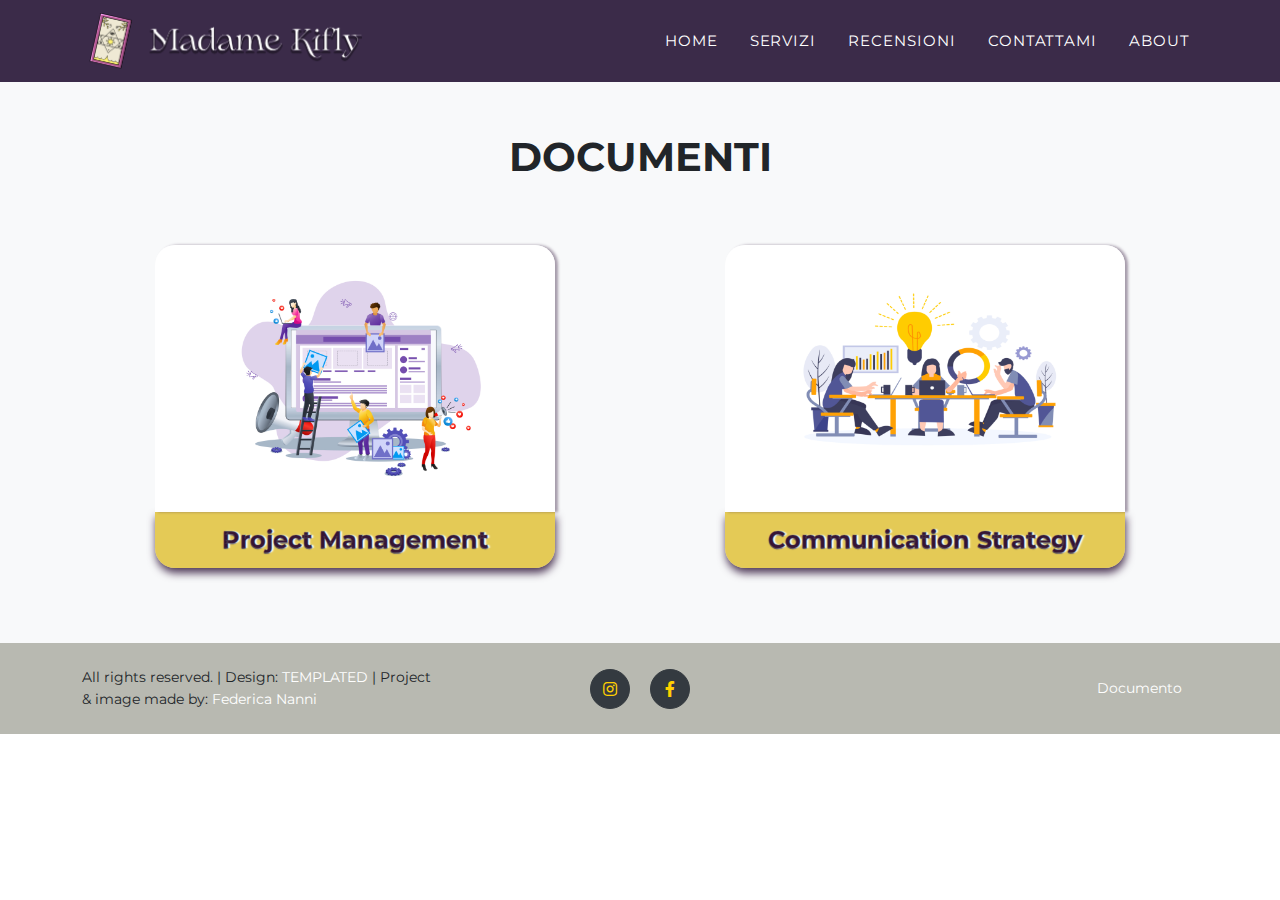
==== indem.html @ bca868ab "up" ====
<!DOCTYPE html>
<html lang="it">
    <head>
        <meta charset="utf-8" />
        <meta name="viewport" content="width=device-width, initial-scale=1, shrink-to-fit=no" />
        <meta name="description" content="" />
        <meta name="author" content="" />
        <link rel="stylesheet" href="https://cdnjs.cloudflare.com/ajax/libs/font-awesome/5.15.3/css/all.min.css"/>
        <title>Madame Kifly</title>
        <link rel="icon" type="image/x-icon" href="assets/img/about/35_85268.ico">
        <!-- Font Awesome icons (free version)-->
        <!-- Google fonts-->
        <link href="https://fonts.googleapis.com/css?family=Montserrat:400,700" rel="stylesheet" type="text/css" />
        <link href="https://fonts.googleapis.com/css?family=Droid+Serif:400,700,400italic,700italic" rel="stylesheet" type="text/css" />
        <link href="https://fonts.googleapis.com/css?family=Roboto+Slab:400,100,300,700" rel="stylesheet" type="text/css" />
        <link rel="preconnect" href="https://fonts.gstatic.com">
<link href="https://fonts.googleapis.com/css2?family=Cinzel:wght@500;600&family=El+Messiri:wght@400;700&display=swap" rel="stylesheet">
<link href="https://fonts.googleapis.com/css2?family=Josefin+Sans:ital,wght@1,300&display=swap" rel="stylesheet">
<!-- Core theme CSS (includes Bootstrap)-->
        <link href="css/styles.css" rel="stylesheet" />
        <link href="css/stile.css" rel="stylesheet"/>
        <link href="css/stiles.css" rel="stylesheet"/>

    </head>
    <body id="page-top">
        <!-- Navigation-->
        <nav class="navbar navbar-expand-lg navbar-dark fixed-top" id="mainNav">
            <div class="container">
                <a class="navbar-brand js-scroll-trigger" href="index.html"><img src="assets/img/Untitled-6.png" alt="" /></a>
                <button class="navbar-toggler navbar-toggler-right" type="button" data-toggle="collapse" data-target="#navbarResponsive" aria-controls="navbarResponsive" aria-expanded="false" aria-label="Toggle navigation">
                    Menu
                    <i class="fas fa-bars ml-1"></i>
                </button>
              
                <div class="collapse navbar-collapse" id="navbarResponsive">
                    <ul class="navbar-nav text-uppercase ml-auto">
                      
                        <li class="nav-item eh"><a class="nav-link js-scroll-trigger" href="index.html">Home</a></li>
                        <li class="nav-item"><a class="nav-link js-scroll-trigger" href="index.html#Servizi">Servizi</a></li>
                        <li class="nav-item"><a class="nav-link js-scroll-trigger" href="index.html#Recensioni">Recensioni </a></li>
                        <li class="nav-item"><a class="nav-link js-scroll-trigger" href="index.html#contact">Contattami </a></li>
                        <li class="nav-item"><a class="nav-link js-scroll-trigger" href="index.html#about"> About </a></li>

                    </ul>
                </div>
            </div>
        </nav>

        <section class="page-section bg-light" id="Servizi">
            <div class="container">
                <div class="text-center">
                    <h2 data-aos="fade-right" class="section-heading text-uppercase"> Documenti </h2>
                    <h3 class="section-subheading text-muted"> </h3>

                </div>
                <div data-aos="fade-up-left" class="row">
                    <div class=" col-sm-6 mb-4">
                            <div class="portfolio-item">
                                <a class="portfolio-link" data-toggle="modal" href="#portfolioModal1">
                                    <div class="portfolio-hover">
                                        <div class="portfolio-hover-content"><i class="fas fa-plus fa-3x"></i></div>
                                    </div>
                                    <img class="img-fluid rito" src="assets/img/project.jpg" alt="Project" />

                                </a>
                                <div class="portfolio-caption">
                                    <div class="portfolio-caption-heading">Project Management</div>
                                
                                </div>
                            </div>
                    </div>
                    <div class="col-sm-6 mb-4">
                        <div class="portfolio-item">
                            <a class="portfolio-link" data-toggle="modal" href="#portfolioModal2">
                                <div class="portfolio-hover">
                                    <div class="portfolio-hover-content"><i class="fas fa-plus fa-3x"></i></div>
                                </div>
                                <img class="img-fluid rito" src="assets/img/marketing.jpg" alt="Marketing" />

                            </a>
                            <div class="portfolio-caption">
                                <div class="portfolio-caption-heading">Communication Strategy
                                </div>
                                
                            </div>
                        </div>
                    </div>
                </div>
            </div>       
        </section>
    





        <!-- Portfolio Modals-->
        <!-- Modal 1-->
        <div class="portfolio-modal modal fade" id="portfolioModal1" tabindex="-1" role="dialog" aria-hidden="true">
            <div class="modal-dialog">
                <div class="modal-content">
                    
                        <div class="close-modal" data-dismiss="modal"><img src="assets/img/close-icon.svg" alt="Close modal" /></div>
                        <div class="container">
                        <div id="BARRA">
                            <div class="row justify-content-center">
                                <div class="col-lg-8">
                                    <class class="modal-body">
                                        <!-- Project Details Go Here-->
                                        <p class="item-intro text-muted ciao"> </p>
                                        <p class="item-intro text-muted ciao"> Abstract </p>
                                        <p class="documento">Questo sito è nato con lo scopo di aiutare e di pubblicizzare Madame Kifly racchiudendo tutte le informazioni utili in unica area.  E’ un sito responsive, intuitivo e semplice in quanto il target principale sono coloro che già hanno una certa conoscenza sul tema. Il sito fornisce una vetrina di ciò che viene offerto e la possibilità al cliente di interagire con il titolare tramite i social o tramite la sezione contattami. Grazie a spiegazioni essenziali e recensioni, si può venir a conoscenza di questa nuova realtà e dell'utilità che offre a coloro che vi prendono parte. 
                                            </p>
                                        
                                        <img class="img-fluid d-block mx-auto" src="" alt="" />

                                        <p class="item-intro text-muted ciao">  1) Benchmarking </p> 
                                        
                                        <ol type="a" class="documento">
                                            <li> <b>Obiettivi</b>: Informare, aiutare e far conoscere a più persone possibili Madame Kifly. </li>
                                            <li> <b>Target</b>: rivolto a coloro che già hanno una conoscenza del tema e con un’età che varia dai 25 ai 60 anni. Questo non limita anche alle altre persone di venire a contatto con questa realtà, in quanto vi è la possibilità di usufruire delle spiegazioni che il sito offre. </li>
                                            <li> <b> Competitors </b>: valutati su una scala da 1 a 3 dal punto di vista della completezza delle informazioni fornite, dell’usabilità del sito, la grafica e la similarità del servizio. 
                                                 <p> <a class= "color" href="https://ilbagattoelapapessa.altervista.org/"> <i> Il Bagatto e la Papessa: </i></a> Sito responsive che ha come pregio la sezione degli approfondimenti. La grafica è semplice, avrei scelto colori che avessero più contrasto fra loro. Nella sezione servizi, contatti e articoli i paragrafi sono stati messi in modo disordinato senza troppo stile e con poche immagini rappresentative. La navbar si distacca 
                                                quando si scorre il sito e questo porta un certo fastidio visivo.</br> Informazioni 3, Usabilità 3, Grafica 1, Similarità 3
                                             </p> 
                                             <p> <a class= "color" href="http://tileggoilfuturo.blogspot.com/"> <i> Ti leggo il futuro </i></a> semplice e molto incentrato sui temi trattati. Il pregio fondamentale è il collegamento con Youtube e le letture interattive. La debolezza del blog è la densità nelle spiegazioni e la non responsività, difatti è impossibile utilizzarlo via telefono. Il sito poco organizzato es. la navbar è incasinata. Molte funzioni, es. la traduzione, non vanno. I social e le mail non sono stati linkati e questo rende l'azione più lunga al visitatore  </br> Informazioni 3, Usabilità 2, Grafica 2, Similarità 2</a> 
                                            </p>

                                            <p> <a class= "color" href="https://www.leggidellamagia.com/"> <i> Leggi della Magia  </i> </a>
                                                Il pregio del sito è la sezione ricerca e la coerenza fra tutte le pagine. La pagina dedicata ai contatti è scarna, l'avrei integrata per esempio con la newsletter. Il colore dell'hover differisce a seconda della sezione, nella navbar è arancione, in fondo è bianco e nel cambio delle attività del blog gialla. La navbar non segue lo scrool e questo non permette al visitatore di cambiare pagina in qualsiasi momento.
 </br> Informazioni 3, Usabilità 2, Grafica 2, Similarità 2 </p>
                                                <p> <a class= "color" href="https://www.cartomantelory.it/"> <i> Cartomante Lory</i>    </a> Essenziale, funzionale e responsive, è un sito one page come il mio e presenta una grafica molto vivace e accattivante. Gli unici difetti sono la sovrapposizione di due bottoni (whatsapp e il scroll to top), l'utilizzo di un font corsivo elegante non tanto leggibile, la mancanza di una navbar che non permette al visitatore di cercare subito quello che gli interessa, questo comporta una perdita di tempo. Inoltre, è molto concentrata sul call to action del contatto. </br> Informazioni 2, Usabilità 2.5, Grafica 3, Similarità 2 </p>
                                                
                                          
                                          </li>
                                            </ol>


                                        <p class="item-intro text-muted ciao"> 2) Struttura layout </p>
                                        <ol type="a">
                                            <li>Architettura</li>
                                            <img class="img-fluid d-block mx-auto" src="assets/img/layout.png" alt="" />

                                            <li>Wireframe</li>
                                            <p></p>
                                            <p>Wareframe pc:</p>
                                            <img class="img-fluid d-block mx-auto" src="assets/img/New Wireframe 2.png" style="margin-left: 19%; margin-right: 20%; width:60%; height:60%" alt="wareframe pc" />
                                 
                                            <img class="img-fluid d-block mx-auto" src="assets/img/New Wireframe 3.png" style="margin-left: 19%; margin-right: 20%; width:60%; height:60%" alt="wareframe servizio" />
                                            <p>Wareframe cellulare:</p>
                                            <img class="img-fluid d-block mx-auto" src="assets/img/New Wireframe 1.png" style="margin-left: 19%; margin-right: 20%; width:60%; height:60%" alt="wareframe telefono" />
                                         
                                            <img class="img-fluid d-block mx-auto" src="assets/img/New Wireframe 4.png" style="margin-left: 19%; margin-right: 20%; width:60%; height:60%" alt="wareframe telefono" />


                                            </ol>

                                        <p class="item-intro text-muted ciao"> 3) Look and feel </p>
                                        <p class="documento"> Il sito è stato progettato per renderlo maggiormente piacevole e fruibile agli occhi dei visitatori: per questo ho puntato sulla grafica, su un’organizzazione pulita, animazione e responsività tenendo sempre una coerenza con i temi trattati.
                                            Il logo va sintetizzare il tema del sito. Le immagini sono state realizzate da me, tranne le icone presenti nell’about e logo. Per il sito è stata scelta una palette calda e con una tonalità più scura in quanto esprimono spiritualità.
                                           
                                            <img class="img-fluid d-block mx-auto" src="assets/img/COLORI PALETTE.png" style="margin-left: 19%; margin-right: 20%; width:60%; height:60%" alt="palette" />
                                            <ol>
                                                <li> <b>°</b>  usato per l’hover e in questo caso il solo colore rappresenta la saggezza, ambizione e armonia interiore. 
                                                </li>
                                                <li> <b>°</b>                                             usato per la navbar e il colore rappresenta quello del 7 Chakra ed è associato alla salute, nobiltà, saggezza e mistero. 
                                                </li>
                                                <li> <b>°</b>                                          usato per il footer e i riquadri delle recensioni. Il colore, unico più freddo dei tre, è stato scelto in quanto comunica  calma, modernità e un distacco formale. 
                                                </li>
                                                <li> <b>°</b>                                          usato principalmente per dare tonalità ai bottoni in quanto come colore, oltre ad essere associato all’energia, al sole e alla crescita, favorisce l’attenzione.
                                                </li>

                                              </li>
                                                </ol>
                    
                                            I titoli delle varie sezioni sono stati messi con un colore nero o bianco a seconda del background. 
                                            I font utilizzati per assicurare la migliore esperienza possibile nella lettura dei contenuti sono stati: “Montserrant” per i titoli, “El Messir” per i sottotitoli, “Josefin Sans” per le spiegazioni.                                            

                                        </p>


                                        <p class="item-intro text-muted ciao"> 4) Linguaggi e Strumenti</p>
                                        <p class="documento"> I linguaggi utilizzati: HTML5, CSS3, e JAVASCRIPT. </br> Gli strumenti utilizzati: Visual code per la programmazione, Bootstrap, Canva per il volantino, Photoshop per la modifica di immagini, AOS per le animazioni, Google Font per i font, Balsamic Wireframes, Color Designer per la palette di colori, Dev Ed per alcuni codici, Icon-icons per le icone, Pngtree per i png,TEMPLATED per un template resposinve di base, Github per la pubblicazione, Google Analytics per la misurazione di visite.</p>

                                

                    
                                        </ul>
                                        <button class="btn btn-primary" data-dismiss="modal" type="button">
                                            <i class="fas fa-times mr-1"></i>
                                            Chiudi la sezione                                    </button>
                                    </div>
                                </div>
                            </div>
                        </div>
                    </div>
                </div>
            </div>
        </div>
        <!-- Modal 2-->
        <div class="portfolio-modal modal fade" id="portfolioModal2" tabindex="-1" role="dialog" aria-hidden="true">
            <div class="modal-dialog">
                <div class="modal-content">
                    
                        <div class="close-modal" data-dismiss="modal"><img src="assets/img/close-icon.svg" alt="Close modal" /></div>
                        <div class="container">
                    <div id="BARRA">
                            <div class="row justify-content-center">
                                <div class="col-lg-8">
                                    <div class="modal-body">
                                        <!-- Project Details Go Here-->
                                        <p class="item-intro text-muted ciao"> 1) Background</p>
                                        <p class="documento"> La maggior parte dei competitors presi in esame ha un’ottima sezione dedicata alle spiegazioni dei diversi servizi e un buon seguito sulla piattaforma di Youtube. Io ho scelto di esporre solo il minimo indispensabile perché l’obiettivo principale era quello di essere chiari. Per questo motivo si è scelto un sito ad una pagina, con pochi passi da compiere per andare da una sezione all’altra. Inoltre, a differenza degli, si è posta la sezione contattami rendendo così l’azione semplice evitando l’uscita dal sito e perdita di tempo. Per quanto riguarda i social si sono scelti Facebook e Instagram in quanto si punta alla personalizzazione del servizio e non ha una cosa interattiva. Il primo social è stato scelto per coprire il target fondamentale over 40 e perché vi sono molti gruppi che trattano questi temi, mentre il secondo è stato scelto per raggiungere un’altra fetta importante: adolescenti.</p>
                                        </p>
                                            <p class="item-intro text-muted ciao"> 2) Obiettivi comunicativi </p> 
                                            <p class="documento">
                            
                                                Il sito è stato creato come una sorta di vetrina al profilo principale di Madame Kifly. Per riuscire ad attirare l’attenzione del pubblico si sono usati social, passaparola facendo molta leva sulle recensioni per riuscire a convincere i visitatori a convertirsi in clienti.   
I temi trattati sono sensibili a scetticismo. Spesso vengono associati ad affermazioni fantastiche o miracolose. 
Per questo, si è voluto porre l’obiettivo di fornire a livello comunicativo e di grafica essenzialità, intuitività e chiarezza per evitare qualsiasi fraintendimento e per essere fruibile a chiunque. 

                                                </p>

                                        <p class="item-intro text-muted ciao"> 3) Target, audience e messaggi </p>
                                        <p> 
                                            <ol type="A" class="documento">
                                                <li> <b></b> Il target primario: over 25 che hanno già una conoscenza sui temi trattati. Il target secondario sono gli adolescenti che presentato curiosità verso questi temi. Sono temi accessibili a tutti, quindi non c’è un limite per le altre persone di venire a contatto con questa realtà. 
                                                </li>
                                                <li> <b></b>  A livello esterno vengono raggiunti mediante sponsorizzazioni, passaparola, social, sui gruppi. A livello interno il sito presenta aspetti che possono aiutare come la grafica coerente e intuitiva che permette una buona fruizione dei contenuti.                                         
                                                    
                                                </li>
                                                <li> <b></b>  Il limite all’obiettivo è la Misinformazione e il scetticismo                                       
                                                <li> <b></b> 
                                                    Il messaggio che il sito vuole trasmettere è che si può venire a conoscenza di tecniche alternative che possono aiutare a trovare una possibile soluzione e alleggerire determinate situazioni.  
                                                    
                                                                                            
                                                </li>

                                              </li>
                                                </ol>


                                        </p>

                                        <p class="item-intro text-muted ciao"> 4) Promozione </p>
                                        <p class="documento"> Il sito verrà promosso online mediante social (Instagram e gruppi di Facebook) per colpire in modo mirato il target; il passaparola in questo contesto è essenziale. Inoltre, è stato scelto di realizzare un volantino divertente che può essere attaccato o messo nelle buchette. 
                                            <img class="img-fluid d-block mx-auto" src="assets/img/Nero e Verde Palestra Rientro al lavoro Volantini (1).png" style="margin-left: 19%; margin-right: 20%; width:60%; height:60%" alt="palette" />

                                        </p>

                                        <p class="item-intro text-muted ciao"> 5) Valutazione Risultati</p>


                                        <p class="documento"> Per valutare il successo del mio sito mi sono prefissata due obiettivi da raggiungere: 25 likes su un post e almeno 50 visite al sito. Grazie a Google Analytics, ho potuto constatare il raggiungimento dell’obiettivo. Inoltre sulla pagina Facebook vi sono stati feedback positivi che hanno confermato la comprensione del messaggio che si voleva veicolare.
                                            <img class="img-fluid d-block mx-auto" src="assets/img/WhatsApp Image 2021-05-08 at 18.39.20.jpeg" style="margin-left: 19%; margin-right: 20%; width:30%; height:30%" alt="palette" />
                                            
                                            <img class="img-fluid d-block mx-auto" src="assets/img/Immagine.png" style="margin-left: 19%; margin-right: 20%; width:60%; height:60%" alt="palette" />

                                        </p>
                                        
                                        <button class="btn btn-primary" data-dismiss="modal" type="button">
                                            <i class="fas fa-times mr-1"></i>
                                            Chiudi la sezione
                                        </button>
                                    </div>
                                </div>
                            </div>
                        </div>
                    </div>
                </div>
            </div>
        </div>
        <!-- Bootstrap core JS-->
        <script src="https://cdnjs.cloudflare.com/ajax/libs/jquery/3.5.1/jquery.min.js"></script>
        <script src="https://cdn.jsdelivr.net/npm/bootstrap@4.5.3/dist/js/bootstrap.bundle.min.js"></script>
        <!-- Third party plugin JS-->
        <script src="https://cdnjs.cloudflare.com/ajax/libs/jquery-easing/1.4.1/jquery.easing.min.js"></script>

        <!-- Contact form JS-->
        
        <!-- Core theme JS-->
        <script src="js/scripts.js"></script>
      
    </body>
    
        <!-- Footer-->
        <footer class="footer py-4">
            <div class="container">
                <div class="row align-items-center">
                    <div class="col-lg-4 text-lg-left"> 
                        All rights reserved. | Design: 
                        <a  href=" http://templated.co/"> TEMPLATED </a>
                        |  Project & image made by: 
                        <a  href="https://www.instagram.com/federjcananni"> Federica Nanni </a>



                    </div>
                    <div class="col-lg-4 my-3 my-lg-0">
                        <a class="btn btn-dark btn-social mx-2" href="https://www.instagram.com/madamekifly"><i class="fab fa-instagram"></i></a>
                        <a class="btn btn-dark btn-social mx-2" href="https://www.facebook.com/madamekifly"><i class="fab fa-facebook-f"></i></a>
                    </div>
                    <div class="col-lg-4 text-lg-right">
                        <a href="#!"></a>
                        <a class="mr-3" href="indem.html">Documento</a>
                    </div>
                </div>
            </div>
        </footer>
            <script src="https://unpkg.com/aos@2.3.1/dist/aos.js"></script>
            <script>
                AOS.init( {duration: 3000,
        once: true});
              </script>
        </footer>
</html>
---- css/stile.css ----
.navbar {
        position: relative;
        display: flex;
        flex-wrap: wrap;
        align-items: center;
        justify-content: space-between;
        padding: 0.5rem 1rem;
        background-color: rgb(59, 43, 73) !important;
      }

.fatto {
    text-align: center;
}
.portfolio-modal .modal-content {
    padding-top: 6rem;
    padding-bottom: 6rem;
    text-align: justify; }


#BARRA {
        overflow: auto;
        overflow-x: hidden;
        height: 540px;
        width: auto;
        margin: 0px;
        padding: 2px;
        scrollbar-base-color: #000000;
        scrollbar-arrow-color: #CCCCCC;
        scrollbar-track-color: #3c2d47;
      }

.ciao {
    text-align: center;

}

.overflow-text {
    width: 300px;
    height: 100px;
    margin-top:20px;
    padding: 10px;
    background: #eee;    
    border: 1px solid #ccc;
    overflow: scroll;      
  }

  .eh {
      text-align: center;
  }

  
.page-section {
    padding: 3.2rem;
  }


[data-aos][data-aos][data-aos-duration="50"],body[data-aos-duration="50"] [data-aos]{transition-duration:50ms}[data-aos][data-aos][data-aos-delay="50"],body[data-aos-delay="50"] [data-aos]{transition-delay:0s}[data-aos][data-aos][data-aos-delay="50"].aos-animate,body[data-aos-delay="50"] [data-aos].aos-animate{transition-delay:50ms}[data-aos][data-aos][data-aos-duration="100"],body[data-aos-duration="100"] [data-aos]{transition-duration:.1s}[data-aos][data-aos][data-aos-delay="100"],body[data-aos-delay="100"] [data-aos]{transition-delay:0s}[data-aos][data-aos][data-aos-delay="100"].aos-animate,body[data-aos-delay="100"] [data-aos].aos-animate{transition-delay:.1s}[data-aos][data-aos][data-aos-duration="150"],body[data-aos-duration="150"] [data-aos]{transition-duration:.15s}[data-aos][data-aos][data-aos-delay="150"],body[data-aos-delay="150"] [data-aos]{transition-delay:0s}[data-aos][data-aos][data-aos-delay="150"].aos-animate,body[data-aos-delay="150"] [data-aos].aos-animate{transition-delay:.15s}[data-aos][data-aos][data-aos-duration="200"],body[data-aos-duration="200"] [data-aos]{transition-duration:.2s}[data-aos][data-aos][data-aos-delay="200"],body[data-aos-delay="200"] [data-aos]{transition-delay:0s}[data-aos][data-aos][data-aos-delay="200"].aos-animate,body[data-aos-delay="200"] [data-aos].aos-animate{transition-delay:.2s}[data-aos][data-aos][data-aos-duration="250"],body[data-aos-duration="250"] [data-aos]{transition-duration:.25s}[data-aos][data-aos][data-aos-delay="250"],body[data-aos-delay="250"] [data-aos]{transition-delay:0s}[data-aos][data-aos][data-aos-delay="250"].aos-animate,body[data-aos-delay="250"] [data-aos].aos-animate{transition-delay:.25s}[data-aos][data-aos][data-aos-duration="300"],body[data-aos-duration="300"] [data-aos]{transition-duration:.3s}[data-aos][data-aos][data-aos-delay="300"],body[data-aos-delay="300"] [data-aos]{transition-delay:0s}[data-aos][data-aos][data-aos-delay="300"].aos-animate,body[data-aos-delay="300"] [data-aos].aos-animate{transition-delay:.3s}[data-aos][data-aos][data-aos-duration="350"],body[data-aos-duration="350"] [data-aos]{transition-duration:.35s}[data-aos][data-aos][data-aos-delay="350"],body[data-aos-delay="350"] [data-aos]{transition-delay:0s}[data-aos][data-aos][data-aos-delay="350"].aos-animate,body[data-aos-delay="350"] [data-aos].aos-animate{transition-delay:.35s}[data-aos][data-aos][data-aos-duration="400"],body[data-aos-duration="400"] [data-aos]{transition-duration:.4s}[data-aos][data-aos][data-aos-delay="400"],body[data-aos-delay="400"] [data-aos]{transition-delay:0s}[data-aos][data-aos][data-aos-delay="400"].aos-animate,body[data-aos-delay="400"] [data-aos].aos-animate{transition-delay:.4s}[data-aos][data-aos][data-aos-duration="450"],body[data-aos-duration="450"] [data-aos]{transition-duration:.45s}[data-aos][data-aos][data-aos-delay="450"],body[data-aos-delay="450"] [data-aos]{transition-delay:0s}[data-aos][data-aos][data-aos-delay="450"].aos-animate,body[data-aos-delay="450"] [data-aos].aos-animate{transition-delay:.45s}[data-aos][data-aos][data-aos-duration="500"],body[data-aos-duration="500"] [data-aos]{transition-duration:.5s}[data-aos][data-aos][data-aos-delay="500"],body[data-aos-delay="500"] [data-aos]{transition-delay:0s}[data-aos][data-aos][data-aos-delay="500"].aos-animate,body[data-aos-delay="500"] [data-aos].aos-animate{transition-delay:.5s}[data-aos][data-aos][data-aos-duration="550"],body[data-aos-duration="550"] [data-aos]{transition-duration:.55s}[data-aos][data-aos][data-aos-delay="550"],body[data-aos-delay="550"] [data-aos]{transition-delay:0s}[data-aos][data-aos][data-aos-delay="550"].aos-animate,body[data-aos-delay="550"] [data-aos].aos-animate{transition-delay:.55s}[data-aos][data-aos][data-aos-duration="600"],body[data-aos-duration="600"] [data-aos]{transition-duration:.6s}[data-aos][data-aos][data-aos-delay="600"],body[data-aos-delay="600"] [data-aos]{transition-delay:0s}[data-aos][data-aos][data-aos-delay="600"].aos-animate,body[data-aos-delay="600"] [data-aos].aos-animate{transition-delay:.6s}[data-aos][data-aos][data-aos-duration="650"],body[data-aos-duration="650"] [data-aos]{transition-duration:.65s}[data-aos][data-aos][data-aos-delay="650"],body[data-aos-delay="650"] [data-aos]{transition-delay:0s}[data-aos][data-aos][data-aos-delay="650"].aos-animate,body[data-aos-delay="650"] [data-aos].aos-animate{transition-delay:.65s}[data-aos][data-aos][data-aos-duration="700"],body[data-aos-duration="700"] [data-aos]{transition-duration:.7s}[data-aos][data-aos][data-aos-delay="700"],body[data-aos-delay="700"] [data-aos]{transition-delay:0s}[data-aos][data-aos][data-aos-delay="700"].aos-animate,body[data-aos-delay="700"] [data-aos].aos-animate{transition-delay:.7s}[data-aos][data-aos][data-aos-duration="750"],body[data-aos-duration="750"] [data-aos]{transition-duration:.75s}[data-aos][data-aos][data-aos-delay="750"],body[data-aos-delay="750"] [data-aos]{transition-delay:0s}[data-aos][data-aos][data-aos-delay="750"].aos-animate,body[data-aos-delay="750"] [data-aos].aos-animate{transition-delay:.75s}[data-aos][data-aos][data-aos-duration="800"],body[data-aos-duration="800"] [data-aos]{transition-duration:.8s}[data-aos][data-aos][data-aos-delay="800"],body[data-aos-delay="800"] [data-aos]{transition-delay:0s}[data-aos][data-aos][data-aos-delay="800"].aos-animate,body[data-aos-delay="800"] [data-aos].aos-animate{transition-delay:.8s}[data-aos][data-aos][data-aos-duration="850"],body[data-aos-duration="850"] [data-aos]{transition-duration:.85s}[data-aos][data-aos][data-aos-delay="850"],body[data-aos-delay="850"] [data-aos]{transition-delay:0s}[data-aos][data-aos][data-aos-delay="850"].aos-animate,body[data-aos-delay="850"] [data-aos].aos-animate{transition-delay:.85s}[data-aos][data-aos][data-aos-duration="900"],body[data-aos-duration="900"] [data-aos]{transition-duration:.9s}[data-aos][data-aos][data-aos-delay="900"],body[data-aos-delay="900"] [data-aos]{transition-delay:0s}[data-aos][data-aos][data-aos-delay="900"].aos-animate,body[data-aos-delay="900"] [data-aos].aos-animate{transition-delay:.9s}[data-aos][data-aos][data-aos-duration="950"],body[data-aos-duration="950"] [data-aos]{transition-duration:.95s}[data-aos][data-aos][data-aos-delay="950"],body[data-aos-delay="950"] [data-aos]{transition-delay:0s}[data-aos][data-aos][data-aos-delay="950"].aos-animate,body[data-aos-delay="950"] [data-aos].aos-animate{transition-delay:.95s}[data-aos][data-aos][data-aos-duration="1000"],body[data-aos-duration="1000"] [data-aos]{transition-duration:1s}[data-aos][data-aos][data-aos-delay="1000"],body[data-aos-delay="1000"] [data-aos]{transition-delay:0s}[data-aos][data-aos][data-aos-delay="1000"].aos-animate,body[data-aos-delay="1000"] [data-aos].aos-animate{transition-delay:1s}[data-aos][data-aos][data-aos-duration="1050"],body[data-aos-duration="1050"] [data-aos]{transition-duration:1.05s}[data-aos][data-aos][data-aos-delay="1050"],body[data-aos-delay="1050"] [data-aos]{transition-delay:0s}[data-aos][data-aos][data-aos-delay="1050"].aos-animate,body[data-aos-delay="1050"] [data-aos].aos-animate{transition-delay:1.05s}[data-aos][data-aos][data-aos-duration="1100"],body[data-aos-duration="1100"] [data-aos]{transition-duration:1.1s}[data-aos][data-aos][data-aos-delay="1100"],body[data-aos-delay="1100"] [data-aos]{transition-delay:0s}[data-aos][data-aos][data-aos-delay="1100"].aos-animate,body[data-aos-delay="1100"] [data-aos].aos-animate{transition-delay:1.1s}[data-aos][data-aos][data-aos-duration="1150"],body[data-aos-duration="1150"] [data-aos]{transition-duration:1.15s}[data-aos][data-aos][data-aos-delay="1150"],body[data-aos-delay="1150"] [data-aos]{transition-delay:0s}[data-aos][data-aos][data-aos-delay="1150"].aos-animate,body[data-aos-delay="1150"] [data-aos].aos-animate{transition-delay:1.15s}[data-aos][data-aos][data-aos-duration="1200"],body[data-aos-duration="1200"] [data-aos]{transition-duration:1.2s}[data-aos][data-aos][data-aos-delay="1200"],body[data-aos-delay="1200"] [data-aos]{transition-delay:0s}[data-aos][data-aos][data-aos-delay="1200"].aos-animate,body[data-aos-delay="1200"] [data-aos].aos-animate{transition-delay:1.2s}[data-aos][data-aos][data-aos-duration="1250"],body[data-aos-duration="1250"] [data-aos]{transition-duration:1.25s}[data-aos][data-aos][data-aos-delay="1250"],body[data-aos-delay="1250"] [data-aos]{transition-delay:0s}[data-aos][data-aos][data-aos-delay="1250"].aos-animate,body[data-aos-delay="1250"] [data-aos].aos-animate{transition-delay:1.25s}[data-aos][data-aos][data-aos-duration="1300"],body[data-aos-duration="1300"] [data-aos]{transition-duration:1.3s}[data-aos][data-aos][data-aos-delay="1300"],body[data-aos-delay="1300"] [data-aos]{transition-delay:0s}[data-aos][data-aos][data-aos-delay="1300"].aos-animate,body[data-aos-delay="1300"] [data-aos].aos-animate{transition-delay:1.3s}[data-aos][data-aos][data-aos-duration="1350"],body[data-aos-duration="1350"] [data-aos]{transition-duration:1.35s}[data-aos][data-aos][data-aos-delay="1350"],body[data-aos-delay="1350"] [data-aos]{transition-delay:0s}[data-aos][data-aos][data-aos-delay="1350"].aos-animate,body[data-aos-delay="1350"] [data-aos].aos-animate{transition-delay:1.35s}[data-aos][data-aos][data-aos-duration="1400"],body[data-aos-duration="1400"] [data-aos]{transition-duration:1.4s}[data-aos][data-aos][data-aos-delay="1400"],body[data-aos-delay="1400"] [data-aos]{transition-delay:0s}[data-aos][data-aos][data-aos-delay="1400"].aos-animate,body[data-aos-delay="1400"] [data-aos].aos-animate{transition-delay:1.4s}[data-aos][data-aos][data-aos-duration="1450"],body[data-aos-duration="1450"] [data-aos]{transition-duration:1.45s}[data-aos][data-aos][data-aos-delay="1450"],body[data-aos-delay="1450"] [data-aos]{transition-delay:0s}[data-aos][data-aos][data-aos-delay="1450"].aos-animate,body[data-aos-delay="1450"] [data-aos].aos-animate{transition-delay:1.45s}[data-aos][data-aos][data-aos-duration="1500"],body[data-aos-duration="1500"] [data-aos]{transition-duration:1.5s}[data-aos][data-aos][data-aos-delay="1500"],body[data-aos-delay="1500"] [data-aos]{transition-delay:0s}[data-aos][data-aos][data-aos-delay="1500"].aos-animate,body[data-aos-delay="1500"] [data-aos].aos-animate{transition-delay:1.5s}[data-aos][data-aos][data-aos-duration="1550"],body[data-aos-duration="1550"] [data-aos]{transition-duration:1.55s}[data-aos][data-aos][data-aos-delay="1550"],body[data-aos-delay="1550"] [data-aos]{transition-delay:0s}[data-aos][data-aos][data-aos-delay="1550"].aos-animate,body[data-aos-delay="1550"] [data-aos].aos-animate{transition-delay:1.55s}[data-aos][data-aos][data-aos-duration="1600"],body[data-aos-duration="1600"] [data-aos]{transition-duration:1.6s}[data-aos][data-aos][data-aos-delay="1600"],body[data-aos-delay="1600"] [data-aos]{transition-delay:0s}[data-aos][data-aos][data-aos-delay="1600"].aos-animate,body[data-aos-delay="1600"] [data-aos].aos-animate{transition-delay:1.6s}[data-aos][data-aos][data-aos-duration="1650"],body[data-aos-duration="1650"] [data-aos]{transition-duration:1.65s}[data-aos][data-aos][data-aos-delay="1650"],body[data-aos-delay="1650"] [data-aos]{transition-delay:0s}[data-aos][data-aos][data-aos-delay="1650"].aos-animate,body[data-aos-delay="1650"] [data-aos].aos-animate{transition-delay:1.65s}[data-aos][data-aos][data-aos-duration="1700"],body[data-aos-duration="1700"] [data-aos]{transition-duration:1.7s}[data-aos][data-aos][data-aos-delay="1700"],body[data-aos-delay="1700"] [data-aos]{transition-delay:0s}[data-aos][data-aos][data-aos-delay="1700"].aos-animate,body[data-aos-delay="1700"] [data-aos].aos-animate{transition-delay:1.7s}[data-aos][data-aos][data-aos-duration="1750"],body[data-aos-duration="1750"] [data-aos]{transition-duration:1.75s}[data-aos][data-aos][data-aos-delay="1750"],body[data-aos-delay="1750"] [data-aos]{transition-delay:0s}[data-aos][data-aos][data-aos-delay="1750"].aos-animate,body[data-aos-delay="1750"] [data-aos].aos-animate{transition-delay:1.75s}[data-aos][data-aos][data-aos-duration="1800"],body[data-aos-duration="1800"] [data-aos]{transition-duration:1.8s}[data-aos][data-aos][data-aos-delay="1800"],body[data-aos-delay="1800"] [data-aos]{transition-delay:0s}[data-aos][data-aos][data-aos-delay="1800"].aos-animate,body[data-aos-delay="1800"] [data-aos].aos-animate{transition-delay:1.8s}[data-aos][data-aos][data-aos-duration="1850"],body[data-aos-duration="1850"] [data-aos]{transition-duration:1.85s}[data-aos][data-aos][data-aos-delay="1850"],body[data-aos-delay="1850"] [data-aos]{transition-delay:0s}[data-aos][data-aos][data-aos-delay="1850"].aos-animate,body[data-aos-delay="1850"] [data-aos].aos-animate{transition-delay:1.85s}[data-aos][data-aos][data-aos-duration="1900"],body[data-aos-duration="1900"] [data-aos]{transition-duration:1.9s}[data-aos][data-aos][data-aos-delay="1900"],body[data-aos-delay="1900"] [data-aos]{transition-delay:0s}[data-aos][data-aos][data-aos-delay="1900"].aos-animate,body[data-aos-delay="1900"] [data-aos].aos-animate{transition-delay:1.9s}[data-aos][data-aos][data-aos-duration="1950"],body[data-aos-duration="1950"] [data-aos]{transition-duration:1.95s}[data-aos][data-aos][data-aos-delay="1950"],body[data-aos-delay="1950"] [data-aos]{transition-delay:0s}[data-aos][data-aos][data-aos-delay="1950"].aos-animate,body[data-aos-delay="1950"] [data-aos].aos-animate{transition-delay:1.95s}[data-aos][data-aos][data-aos-duration="2000"],body[data-aos-duration="2000"] [data-aos]{transition-duration:2s}[data-aos][data-aos][data-aos-delay="2000"],body[data-aos-delay="2000"] [data-aos]{transition-delay:0s}[data-aos][data-aos][data-aos-delay="2000"].aos-animate,body[data-aos-delay="2000"] [data-aos].aos-animate{transition-delay:2s}[data-aos][data-aos][data-aos-duration="2050"],body[data-aos-duration="2050"] [data-aos]{transition-duration:2.05s}[data-aos][data-aos][data-aos-delay="2050"],body[data-aos-delay="2050"] [data-aos]{transition-delay:0s}[data-aos][data-aos][data-aos-delay="2050"].aos-animate,body[data-aos-delay="2050"] [data-aos].aos-animate{transition-delay:2.05s}[data-aos][data-aos][data-aos-duration="2100"],body[data-aos-duration="2100"] [data-aos]{transition-duration:2.1s}[data-aos][data-aos][data-aos-delay="2100"],body[data-aos-delay="2100"] [data-aos]{transition-delay:0s}[data-aos][data-aos][data-aos-delay="2100"].aos-animate,body[data-aos-delay="2100"] [data-aos].aos-animate{transition-delay:2.1s}[data-aos][data-aos][data-aos-duration="2150"],body[data-aos-duration="2150"] [data-aos]{transition-duration:2.15s}[data-aos][data-aos][data-aos-delay="2150"],body[data-aos-delay="2150"] [data-aos]{transition-delay:0s}[data-aos][data-aos][data-aos-delay="2150"].aos-animate,body[data-aos-delay="2150"] [data-aos].aos-animate{transition-delay:2.15s}[data-aos][data-aos][data-aos-duration="2200"],body[data-aos-duration="2200"] [data-aos]{transition-duration:2.2s}[data-aos][data-aos][data-aos-delay="2200"],body[data-aos-delay="2200"] [data-aos]{transition-delay:0s}[data-aos][data-aos][data-aos-delay="2200"].aos-animate,body[data-aos-delay="2200"] [data-aos].aos-animate{transition-delay:2.2s}[data-aos][data-aos][data-aos-duration="2250"],body[data-aos-duration="2250"] [data-aos]{transition-duration:2.25s}[data-aos][data-aos][data-aos-delay="2250"],body[data-aos-delay="2250"] [data-aos]{transition-delay:0s}[data-aos][data-aos][data-aos-delay="2250"].aos-animate,body[data-aos-delay="2250"] [data-aos].aos-animate{transition-delay:2.25s}[data-aos][data-aos][data-aos-duration="2300"],body[data-aos-duration="2300"] [data-aos]{transition-duration:2.3s}[data-aos][data-aos][data-aos-delay="2300"],body[data-aos-delay="2300"] [data-aos]{transition-delay:0s}[data-aos][data-aos][data-aos-delay="2300"].aos-animate,body[data-aos-delay="2300"] [data-aos].aos-animate{transition-delay:2.3s}[data-aos][data-aos][data-aos-duration="2350"],body[data-aos-duration="2350"] [data-aos]{transition-duration:2.35s}[data-aos][data-aos][data-aos-delay="2350"],body[data-aos-delay="2350"] [data-aos]{transition-delay:0s}[data-aos][data-aos][data-aos-delay="2350"].aos-animate,body[data-aos-delay="2350"] [data-aos].aos-animate{transition-delay:2.35s}[data-aos][data-aos][data-aos-duration="2400"],body[data-aos-duration="2400"] [data-aos]{transition-duration:2.4s}[data-aos][data-aos][data-aos-delay="2400"],body[data-aos-delay="2400"] [data-aos]{transition-delay:0s}[data-aos][data-aos][data-aos-delay="2400"].aos-animate,body[data-aos-delay="2400"] [data-aos].aos-animate{transition-delay:2.4s}[data-aos][data-aos][data-aos-duration="2450"],body[data-aos-duration="2450"] [data-aos]{transition-duration:2.45s}[data-aos][data-aos][data-aos-delay="2450"],body[data-aos-delay="2450"] [data-aos]{transition-delay:0s}[data-aos][data-aos][data-aos-delay="2450"].aos-animate,body[data-aos-delay="2450"] [data-aos].aos-animate{transition-delay:2.45s}[data-aos][data-aos][data-aos-duration="2500"],body[data-aos-duration="2500"] [data-aos]{transition-duration:2.5s}[data-aos][data-aos][data-aos-delay="2500"],body[data-aos-delay="2500"] [data-aos]{transition-delay:0s}[data-aos][data-aos][data-aos-delay="2500"].aos-animate,body[data-aos-delay="2500"] [data-aos].aos-animate{transition-delay:2.5s}[data-aos][data-aos][data-aos-duration="2550"],body[data-aos-duration="2550"] [data-aos]{transition-duration:2.55s}[data-aos][data-aos][data-aos-delay="2550"],body[data-aos-delay="2550"] [data-aos]{transition-delay:0s}[data-aos][data-aos][data-aos-delay="2550"].aos-animate,body[data-aos-delay="2550"] [data-aos].aos-animate{transition-delay:2.55s}[data-aos][data-aos][data-aos-duration="2600"],body[data-aos-duration="2600"] [data-aos]{transition-duration:2.6s}[data-aos][data-aos][data-aos-delay="2600"],body[data-aos-delay="2600"] [data-aos]{transition-delay:0s}[data-aos][data-aos][data-aos-delay="2600"].aos-animate,body[data-aos-delay="2600"] [data-aos].aos-animate{transition-delay:2.6s}[data-aos][data-aos][data-aos-duration="2650"],body[data-aos-duration="2650"] [data-aos]{transition-duration:2.65s}[data-aos][data-aos][data-aos-delay="2650"],body[data-aos-delay="2650"] [data-aos]{transition-delay:0s}[data-aos][data-aos][data-aos-delay="2650"].aos-animate,body[data-aos-delay="2650"] [data-aos].aos-animate{transition-delay:2.65s}[data-aos][data-aos][data-aos-duration="2700"],body[data-aos-duration="2700"] [data-aos]{transition-duration:2.7s}[data-aos][data-aos][data-aos-delay="2700"],body[data-aos-delay="2700"] [data-aos]{transition-delay:0s}[data-aos][data-aos][data-aos-delay="2700"].aos-animate,body[data-aos-delay="2700"] [data-aos].aos-animate{transition-delay:2.7s}[data-aos][data-aos][data-aos-duration="2750"],body[data-aos-duration="2750"] [data-aos]{transition-duration:2.75s}[data-aos][data-aos][data-aos-delay="2750"],body[data-aos-delay="2750"] [data-aos]{transition-delay:0s}[data-aos][data-aos][data-aos-delay="2750"].aos-animate,body[data-aos-delay="2750"] [data-aos].aos-animate{transition-delay:2.75s}[data-aos][data-aos][data-aos-duration="2800"],body[data-aos-duration="2800"] [data-aos]{transition-duration:2.8s}[data-aos][data-aos][data-aos-delay="2800"],body[data-aos-delay="2800"] [data-aos]{transition-delay:0s}[data-aos][data-aos][data-aos-delay="2800"].aos-animate,body[data-aos-delay="2800"] [data-aos].aos-animate{transition-delay:2.8s}[data-aos][data-aos][data-aos-duration="2850"],body[data-aos-duration="2850"] [data-aos]{transition-duration:2.85s}[data-aos][data-aos][data-aos-delay="2850"],body[data-aos-delay="2850"] [data-aos]{transition-delay:0s}[data-aos][data-aos][data-aos-delay="2850"].aos-animate,body[data-aos-delay="2850"] [data-aos].aos-animate{transition-delay:2.85s}[data-aos][data-aos][data-aos-duration="2900"],body[data-aos-duration="2900"] [data-aos]{transition-duration:2.9s}[data-aos][data-aos][data-aos-delay="2900"],body[data-aos-delay="2900"] [data-aos]{transition-delay:0s}[data-aos][data-aos][data-aos-delay="2900"].aos-animate,body[data-aos-delay="2900"] [data-aos].aos-animate{transition-delay:2.9s}[data-aos][data-aos][data-aos-duration="2950"],body[data-aos-duration="2950"] [data-aos]{transition-duration:2.95s}[data-aos][data-aos][data-aos-delay="2950"],body[data-aos-delay="2950"] [data-aos]{transition-delay:0s}[data-aos][data-aos][data-aos-delay="2950"].aos-animate,body[data-aos-delay="2950"] [data-aos].aos-animate{transition-delay:2.95s}[data-aos][data-aos][data-aos-duration="3000"],body[data-aos-duration="3000"] [data-aos]{transition-duration:3s}[data-aos][data-aos][data-aos-delay="3000"],body[data-aos-delay="3000"] [data-aos]{transition-delay:0s}[data-aos][data-aos][data-aos-delay="3000"].aos-animate,body[data-aos-delay="3000"] [data-aos].aos-animate{transition-delay:3s}[data-aos]{pointer-events:none}[data-aos].aos-animate{pointer-events:auto}[data-aos][data-aos][data-aos-easing=linear],body[data-aos-easing=linear] [data-aos]{transition-timing-function:cubic-bezier(.25,.25,.75,.75)}[data-aos][data-aos][data-aos-easing=ease],body[data-aos-easing=ease] [data-aos]{transition-timing-function:ease}[data-aos][data-aos][data-aos-easing=ease-in],body[data-aos-easing=ease-in] [data-aos]{transition-timing-function:ease-in}[data-aos][data-aos][data-aos-easing=ease-out],body[data-aos-easing=ease-out] [data-aos]{transition-timing-function:ease-out}[data-aos][data-aos][data-aos-easing=ease-in-out],body[data-aos-easing=ease-in-out] [data-aos]{transition-timing-function:ease-in-out}[data-aos][data-aos][data-aos-easing=ease-in-back],body[data-aos-easing=ease-in-back] [data-aos]{transition-timing-function:cubic-bezier(.6,-.28,.735,.045)}[data-aos][data-aos][data-aos-easing=ease-out-back],body[data-aos-easing=ease-out-back] [data-aos]{transition-timing-function:cubic-bezier(.175,.885,.32,1.275)}[data-aos][data-aos][data-aos-easing=ease-in-out-back],body[data-aos-easing=ease-in-out-back] [data-aos]{transition-timing-function:cubic-bezier(.68,-.55,.265,1.55)}[data-aos][data-aos][data-aos-easing=ease-in-sine],body[data-aos-easing=ease-in-sine] [data-aos]{transition-timing-function:cubic-bezier(.47,0,.745,.715)}[data-aos][data-aos][data-aos-easing=ease-out-sine],body[data-aos-easing=ease-out-sine] [data-aos]{transition-timing-function:cubic-bezier(.39,.575,.565,1)}[data-aos][data-aos][data-aos-easing=ease-in-out-sine],body[data-aos-easing=ease-in-out-sine] [data-aos]{transition-timing-function:cubic-bezier(.445,.05,.55,.95)}[data-aos][data-aos][data-aos-easing=ease-in-quad],body[data-aos-easing=ease-in-quad] [data-aos]{transition-timing-function:cubic-bezier(.55,.085,.68,.53)}[data-aos][data-aos][data-aos-easing=ease-out-quad],body[data-aos-easing=ease-out-quad] [data-aos]{transition-timing-function:cubic-bezier(.25,.46,.45,.94)}[data-aos][data-aos][data-aos-easing=ease-in-out-quad],body[data-aos-easing=ease-in-out-quad] [data-aos]{transition-timing-function:cubic-bezier(.455,.03,.515,.955)}[data-aos][data-aos][data-aos-easing=ease-in-cubic],body[data-aos-easing=ease-in-cubic] [data-aos]{transition-timing-function:cubic-bezier(.55,.085,.68,.53)}[data-aos][data-aos][data-aos-easing=ease-out-cubic],body[data-aos-easing=ease-out-cubic] [data-aos]{transition-timing-function:cubic-bezier(.25,.46,.45,.94)}[data-aos][data-aos][data-aos-easing=ease-in-out-cubic],body[data-aos-easing=ease-in-out-cubic] [data-aos]{transition-timing-function:cubic-bezier(.455,.03,.515,.955)}[data-aos][data-aos][data-aos-easing=ease-in-quart],body[data-aos-easing=ease-in-quart] [data-aos]{transition-timing-function:cubic-bezier(.55,.085,.68,.53)}[data-aos][data-aos][data-aos-easing=ease-out-quart],body[data-aos-easing=ease-out-quart] [data-aos]{transition-timing-function:cubic-bezier(.25,.46,.45,.94)}[data-aos][data-aos][data-aos-easing=ease-in-out-quart],body[data-aos-easing=ease-in-out-quart] [data-aos]{transition-timing-function:cubic-bezier(.455,.03,.515,.955)} [data-aos^=fade][data-aos^=fade]{opacity:0;transition-property:opacity,-webkit-transform;transition-property:opacity,transform;transition-property:opacity,transform,-webkit-transform}html:not(.no-js) [data-aos^=fade][data-aos^=fade].aos-animate{opacity:1;-webkit-transform:none;transform:none}html:not(.no-js) [data-aos=fade-up]{-webkit-transform:translate3d(0,100px,0);transform:translate3d(0,100px,0)}html:not(.no-js) [data-aos=fade-down]{-webkit-transform:translate3d(0,-100px,0);transform:translate3d(0,-100px,0)}html:not(.no-js) [data-aos=fade-right]{-webkit-transform:translate3d(-100px,0,0);transform:translate3d(-100px,0,0)}html:not(.no-js) [data-aos=fade-left]{-webkit-transform:translate3d(100px,0,0);transform:translate3d(100px,0,0)}html:not(.no-js) [data-aos=fade-up-right]{-webkit-transform:translate3d(-100px,100px,0);transform:translate3d(-100px,100px,0)}html:not(.no-js) [data-aos=fade-up-left]{-webkit-transform:translate3d(100px,100px,0);transform:translate3d(100px,100px,0)}html:not(.no-js) [data-aos=fade-down-right]{-webkit-transform:translate3d(-100px,-100px,0);transform:translate3d(-100px,-100px,0)}html:not(.no-js) [data-aos=fade-down-left]{-webkit-transform:translate3d(100px,-100px,0);transform:translate3d(100px,-100px,0)}html:not(.no-js) [data-aos^=zoom][data-aos^=zoom]{opacity:0;transition-property:opacity,-webkit-transform;transition-property:opacity,transform;transition-property:opacity,transform,-webkit-transform}html:not(.no-js) [data-aos^=zoom][data-aos^=zoom].aos-animate{opacity:1;-webkit-transform:translateZ(0) scale(1);transform:translateZ(0) scale(1)}html:not(.no-js) [data-aos=zoom-in]{-webkit-transform:scale(.6);transform:scale(.6)}html:not(.no-js) [data-aos=zoom-in-up]{-webkit-transform:translate3d(0,100px,0) scale(.6);transform:translate3d(0,100px,0) scale(.6)}html:not(.no-js) [data-aos=zoom-in-down]{-webkit-transform:translate3d(0,-100px,0) scale(.6);transform:translate3d(0,-100px,0) scale(.6)}html:not(.no-js) [data-aos=zoom-in-right]{-webkit-transform:translate3d(-100px,0,0) scale(.6);transform:translate3d(-100px,0,0) scale(.6)}html:not(.no-js) [data-aos=zoom-in-left]{-webkit-transform:translate3d(100px,0,0) scale(.6);transform:translate3d(100px,0,0) scale(.6)}html:not(.no-js) [data-aos=zoom-out]{-webkit-transform:scale(1.2);transform:scale(1.2)}html:not(.no-js) [data-aos=zoom-out-up]{-webkit-transform:translate3d(0,100px,0) scale(1.2);transform:translate3d(0,100px,0) scale(1.2)}html:not(.no-js) [data-aos=zoom-out-down]{-webkit-transform:translate3d(0,-100px,0) scale(1.2);transform:translate3d(0,-100px,0) scale(1.2)}html:not(.no-js) [data-aos=zoom-out-right]{-webkit-transform:translate3d(-100px,0,0) scale(1.2);transform:translate3d(-100px,0,0) scale(1.2)}html:not(.no-js) [data-aos=zoom-out-left]{-webkit-transform:translate3d(100px,0,0) scale(1.2);transform:translate3d(100px,0,0) scale(1.2)}html:not(.no-js) [data-aos^=slide][data-aos^=slide]{transition-property:-webkit-transform;transition-property:transform;transition-property:transform,-webkit-transform;visibility:hidden}html:not(.no-js) [data-aos^=slide][data-aos^=slide].aos-animate{visibility:visible;-webkit-transform:translateZ(0);transform:translateZ(0)}html:not(.no-js) [data-aos=slide-up]{-webkit-transform:translate3d(0,100%,0);transform:translate3d(0,100%,0)} 
fade-zoom-in
fade up 
poi right e left 
flip
---- css/stiles.css ----
.navbar {
    position: relative;
    display: flex;
    flex-wrap: wrap;
    align-items: center;
    justify-content: space-between;
    padding: 0.5rem 1rem;
    background-color: rgb(59, 43, 73) !important;
  }

.fatto {
text-align: center;
}
.portfolio-modal .modal-content {
padding-top: 6rem;
padding-bottom: 6rem;
text-align: justify; }


#BARRA {
    overflow: auto;
    overflow-x: hidden;
    height: 540px;
    width: auto;
    margin: 0px;
    padding: 2px;
    scrollbar-base-color: #000000;
    scrollbar-arrow-color: #CCCCCC;
    scrollbar-track-color: #3c2d47;
  }

.ciao {
text-align: center;

}

.overflow-text {
width: 300px;
height: 100px;
margin-top:20px;
padding: 10px;
background: #eee;    
border: 1px solid #ccc;
overflow: scroll;      
}

.eh {
  text-align: center;
}


.page-section {
padding: 3.2rem;
}
.documento {
font-size: 1.1rem;
line-height: 1.75;
}
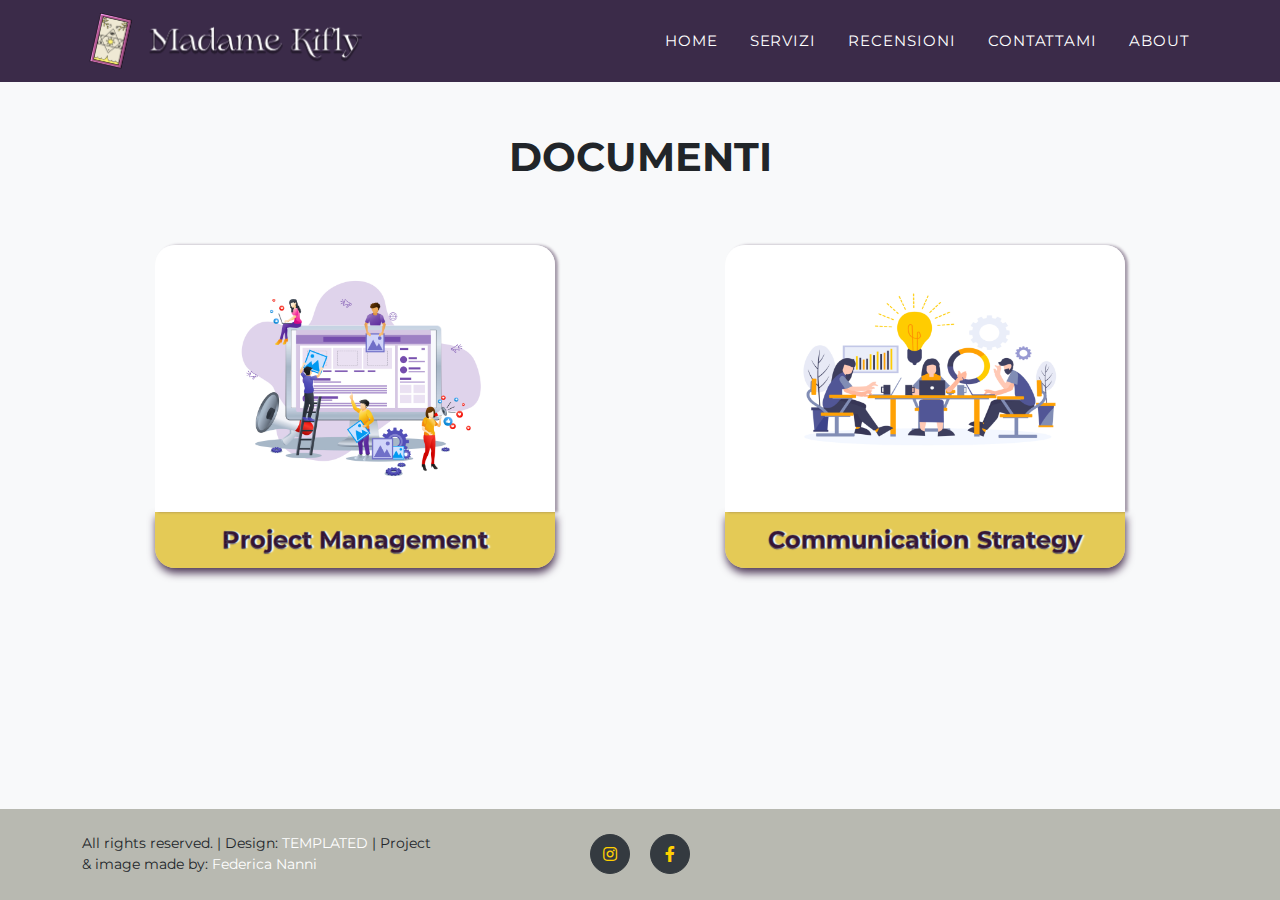
==== commit f29e01ef: "Add files via upload" ====
--- a/indem.html
+++ b/indem.html
@@ -1,316 +1,338 @@
-<!DOCTYPE html>
-<html lang="it">
-    <head>
-        <meta charset="utf-8" />
-        <meta name="viewport" content="width=device-width, initial-scale=1, shrink-to-fit=no" />
-        <meta name="description" content="" />
-        <meta name="author" content="" />
-        <link rel="stylesheet" href="https://cdnjs.cloudflare.com/ajax/libs/font-awesome/5.15.3/css/all.min.css"/>
-        <title>Madame Kifly</title>
-        <link rel="icon" type="image/x-icon" href="assets/img/about/35_85268.ico">
-        <!-- Font Awesome icons (free version)-->
-        <!-- Google fonts-->
-        <link href="https://fonts.googleapis.com/css?family=Montserrat:400,700" rel="stylesheet" type="text/css" />
-        <link href="https://fonts.googleapis.com/css?family=Droid+Serif:400,700,400italic,700italic" rel="stylesheet" type="text/css" />
-        <link href="https://fonts.googleapis.com/css?family=Roboto+Slab:400,100,300,700" rel="stylesheet" type="text/css" />
-        <link rel="preconnect" href="https://fonts.gstatic.com">
-<link href="https://fonts.googleapis.com/css2?family=Cinzel:wght@500;600&family=El+Messiri:wght@400;700&display=swap" rel="stylesheet">
-<link href="https://fonts.googleapis.com/css2?family=Josefin+Sans:ital,wght@1,300&display=swap" rel="stylesheet">
-<!-- Core theme CSS (includes Bootstrap)-->
-        <link href="css/styles.css" rel="stylesheet" />
-        <link href="css/stile.css" rel="stylesheet"/>
-        <link href="css/stiles.css" rel="stylesheet"/>
-
-    </head>
-    <body id="page-top">
-        <!-- Navigation-->
-        <nav class="navbar navbar-expand-lg navbar-dark fixed-top" id="mainNav">
-            <div class="container">
-                <a class="navbar-brand js-scroll-trigger" href="index.html"><img src="assets/img/Untitled-6.png" alt="" /></a>
-                <button class="navbar-toggler navbar-toggler-right" type="button" data-toggle="collapse" data-target="#navbarResponsive" aria-controls="navbarResponsive" aria-expanded="false" aria-label="Toggle navigation">
-                    Menu
-                    <i class="fas fa-bars ml-1"></i>
-                </button>
-              
-                <div class="collapse navbar-collapse" id="navbarResponsive">
-                    <ul class="navbar-nav text-uppercase ml-auto">
-                      
-                        <li class="nav-item eh"><a class="nav-link js-scroll-trigger" href="index.html">Home</a></li>
-                        <li class="nav-item"><a class="nav-link js-scroll-trigger" href="index.html#Servizi">Servizi</a></li>
-                        <li class="nav-item"><a class="nav-link js-scroll-trigger" href="index.html#Recensioni">Recensioni </a></li>
-                        <li class="nav-item"><a class="nav-link js-scroll-trigger" href="index.html#contact">Contattami </a></li>
-                        <li class="nav-item"><a class="nav-link js-scroll-trigger" href="index.html#about"> About </a></li>
-
-                    </ul>
-                </div>
-            </div>
-        </nav>
-
-        <section class="page-section bg-light" id="Servizi">
-            <div class="container">
-                <div class="text-center">
-                    <h2 data-aos="fade-right" class="section-heading text-uppercase"> Documenti </h2>
-                    <h3 class="section-subheading text-muted"> </h3>
-
-                </div>
-                <div data-aos="fade-up-left" class="row">
-                    <div class=" col-sm-6 mb-4">
-                            <div class="portfolio-item">
-                                <a class="portfolio-link" data-toggle="modal" href="#portfolioModal1">
-                                    <div class="portfolio-hover">
-                                        <div class="portfolio-hover-content"><i class="fas fa-plus fa-3x"></i></div>
-                                    </div>
-                                    <img class="img-fluid rito" src="assets/img/project.jpg" alt="Project" />
-
-                                </a>
-                                <div class="portfolio-caption">
-                                    <div class="portfolio-caption-heading">Project Management</div>
-                                
-                                </div>
-                            </div>
-                    </div>
-                    <div class="col-sm-6 mb-4">
-                        <div class="portfolio-item">
-                            <a class="portfolio-link" data-toggle="modal" href="#portfolioModal2">
-                                <div class="portfolio-hover">
-                                    <div class="portfolio-hover-content"><i class="fas fa-plus fa-3x"></i></div>
-                                </div>
-                                <img class="img-fluid rito" src="assets/img/marketing.jpg" alt="Marketing" />
-
-                            </a>
-                            <div class="portfolio-caption">
-                                <div class="portfolio-caption-heading">Communication Strategy
-                                </div>
-                                
-                            </div>
-                        </div>
-                    </div>
-                </div>
-            </div>       
-        </section>
-    
-
-
-
-
-
-        <!-- Portfolio Modals-->
-        <!-- Modal 1-->
-        <div class="portfolio-modal modal fade" id="portfolioModal1" tabindex="-1" role="dialog" aria-hidden="true">
-            <div class="modal-dialog">
-                <div class="modal-content">
-                    
-                        <div class="close-modal" data-dismiss="modal"><img src="assets/img/close-icon.svg" alt="Close modal" /></div>
-                        <div class="container">
-                        <div id="BARRA">
-                            <div class="row justify-content-center">
-                                <div class="col-lg-8">
-                                    <class class="modal-body">
-                                        <!-- Project Details Go Here-->
-                                        <p class="item-intro text-muted ciao"> </p>
-                                        <p class="item-intro text-muted ciao"> Abstract </p>
-                                        <p class="documento">Questo sito è nato con lo scopo di aiutare e di pubblicizzare Madame Kifly racchiudendo tutte le informazioni utili in unica area.  E’ un sito responsive, intuitivo e semplice in quanto il target principale sono coloro che già hanno una certa conoscenza sul tema. Il sito fornisce una vetrina di ciò che viene offerto e la possibilità al cliente di interagire con il titolare tramite i social o tramite la sezione contattami. Grazie a spiegazioni essenziali e recensioni, si può venir a conoscenza di questa nuova realtà e dell'utilità che offre a coloro che vi prendono parte. 
-                                            </p>
-                                        
-                                        <img class="img-fluid d-block mx-auto" src="" alt="" />
-
-                                        <p class="item-intro text-muted ciao">  1) Benchmarking </p> 
-                                        
-                                        <ol type="a" class="documento">
-                                            <li> <b>Obiettivi</b>: Informare, aiutare e far conoscere a più persone possibili Madame Kifly. </li>
-                                            <li> <b>Target</b>: rivolto a coloro che già hanno una conoscenza del tema e con un’età che varia dai 25 ai 60 anni. Questo non limita anche alle altre persone di venire a contatto con questa realtà, in quanto vi è la possibilità di usufruire delle spiegazioni che il sito offre. </li>
-                                            <li> <b> Competitors </b>: valutati su una scala da 1 a 3 dal punto di vista della completezza delle informazioni fornite, dell’usabilità del sito, la grafica e la similarità del servizio. 
-                                                 <p> <a class= "color" href="https://ilbagattoelapapessa.altervista.org/"> <i> Il Bagatto e la Papessa: </i></a> Sito responsive che ha come pregio la sezione degli approfondimenti. La grafica è semplice, avrei scelto colori che avessero più contrasto fra loro. Nella sezione servizi, contatti e articoli i paragrafi sono stati messi in modo disordinato senza troppo stile e con poche immagini rappresentative. La navbar si distacca 
-                                                quando si scorre il sito e questo porta un certo fastidio visivo.</br> Informazioni 3, Usabilità 3, Grafica 1, Similarità 3
-                                             </p> 
-                                             <p> <a class= "color" href="http://tileggoilfuturo.blogspot.com/"> <i> Ti leggo il futuro </i></a> semplice e molto incentrato sui temi trattati. Il pregio fondamentale è il collegamento con Youtube e le letture interattive. La debolezza del blog è la densità nelle spiegazioni e la non responsività, difatti è impossibile utilizzarlo via telefono. Il sito poco organizzato es. la navbar è incasinata. Molte funzioni, es. la traduzione, non vanno. I social e le mail non sono stati linkati e questo rende l'azione più lunga al visitatore  </br> Informazioni 3, Usabilità 2, Grafica 2, Similarità 2</a> 
-                                            </p>
-
-                                            <p> <a class= "color" href="https://www.leggidellamagia.com/"> <i> Leggi della Magia  </i> </a>
-                                                Il pregio del sito è la sezione ricerca e la coerenza fra tutte le pagine. La pagina dedicata ai contatti è scarna, l'avrei integrata per esempio con la newsletter. Il colore dell'hover differisce a seconda della sezione, nella navbar è arancione, in fondo è bianco e nel cambio delle attività del blog gialla. La navbar non segue lo scrool e questo non permette al visitatore di cambiare pagina in qualsiasi momento.
- </br> Informazioni 3, Usabilità 2, Grafica 2, Similarità 2 </p>
-                                                <p> <a class= "color" href="https://www.cartomantelory.it/"> <i> Cartomante Lory</i>    </a> Essenziale, funzionale e responsive, è un sito one page come il mio e presenta una grafica molto vivace e accattivante. Gli unici difetti sono la sovrapposizione di due bottoni (whatsapp e il scroll to top), l'utilizzo di un font corsivo elegante non tanto leggibile, la mancanza di una navbar che non permette al visitatore di cercare subito quello che gli interessa, questo comporta una perdita di tempo. Inoltre, è molto concentrata sul call to action del contatto. </br> Informazioni 2, Usabilità 2.5, Grafica 3, Similarità 2 </p>
-                                                
-                                          
-                                          </li>
-                                            </ol>
-
-
-                                        <p class="item-intro text-muted ciao"> 2) Struttura layout </p>
-                                        <ol type="a">
-                                            <li>Architettura</li>
-                                            <img class="img-fluid d-block mx-auto" src="assets/img/layout.png" alt="" />
-
-                                            <li>Wireframe</li>
-                                            <p></p>
-                                            <p>Wareframe pc:</p>
-                                            <img class="img-fluid d-block mx-auto" src="assets/img/New Wireframe 2.png" style="margin-left: 19%; margin-right: 20%; width:60%; height:60%" alt="wareframe pc" />
-                                 
-                                            <img class="img-fluid d-block mx-auto" src="assets/img/New Wireframe 3.png" style="margin-left: 19%; margin-right: 20%; width:60%; height:60%" alt="wareframe servizio" />
-                                            <p>Wareframe cellulare:</p>
-                                            <img class="img-fluid d-block mx-auto" src="assets/img/New Wireframe 1.png" style="margin-left: 19%; margin-right: 20%; width:60%; height:60%" alt="wareframe telefono" />
-                                         
-                                            <img class="img-fluid d-block mx-auto" src="assets/img/New Wireframe 4.png" style="margin-left: 19%; margin-right: 20%; width:60%; height:60%" alt="wareframe telefono" />
-
-
-                                            </ol>
-
-                                        <p class="item-intro text-muted ciao"> 3) Look and feel </p>
-                                        <p class="documento"> Il sito è stato progettato per renderlo maggiormente piacevole e fruibile agli occhi dei visitatori: per questo ho puntato sulla grafica, su un’organizzazione pulita, animazione e responsività tenendo sempre una coerenza con i temi trattati.
-                                            Il logo va sintetizzare il tema del sito. Le immagini sono state realizzate da me, tranne le icone presenti nell’about e logo. Per il sito è stata scelta una palette calda e con una tonalità più scura in quanto esprimono spiritualità.
-                                           
-                                            <img class="img-fluid d-block mx-auto" src="assets/img/COLORI PALETTE.png" style="margin-left: 19%; margin-right: 20%; width:60%; height:60%" alt="palette" />
-                                            <ol>
-                                                <li> <b>°</b>  usato per l’hover e in questo caso il solo colore rappresenta la saggezza, ambizione e armonia interiore. 
-                                                </li>
-                                                <li> <b>°</b>                                             usato per la navbar e il colore rappresenta quello del 7 Chakra ed è associato alla salute, nobiltà, saggezza e mistero. 
-                                                </li>
-                                                <li> <b>°</b>                                          usato per il footer e i riquadri delle recensioni. Il colore, unico più freddo dei tre, è stato scelto in quanto comunica  calma, modernità e un distacco formale. 
-                                                </li>
-                                                <li> <b>°</b>                                          usato principalmente per dare tonalità ai bottoni in quanto come colore, oltre ad essere associato all’energia, al sole e alla crescita, favorisce l’attenzione.
-                                                </li>
-
-                                              </li>
-                                                </ol>
-                    
-                                            I titoli delle varie sezioni sono stati messi con un colore nero o bianco a seconda del background. 
-                                            I font utilizzati per assicurare la migliore esperienza possibile nella lettura dei contenuti sono stati: “Montserrant” per i titoli, “El Messir” per i sottotitoli, “Josefin Sans” per le spiegazioni.                                            
-
-                                        </p>
-
-
-                                        <p class="item-intro text-muted ciao"> 4) Linguaggi e Strumenti</p>
-                                        <p class="documento"> I linguaggi utilizzati: HTML5, CSS3, e JAVASCRIPT. </br> Gli strumenti utilizzati: Visual code per la programmazione, Bootstrap, Canva per il volantino, Photoshop per la modifica di immagini, AOS per le animazioni, Google Font per i font, Balsamic Wireframes, Color Designer per la palette di colori, Dev Ed per alcuni codici, Icon-icons per le icone, Pngtree per i png,TEMPLATED per un template resposinve di base, Github per la pubblicazione, Google Analytics per la misurazione di visite.</p>
-
-                                
-
-                    
-                                        </ul>
-                                        <button class="btn btn-primary" data-dismiss="modal" type="button">
-                                            <i class="fas fa-times mr-1"></i>
-                                            Chiudi la sezione                                    </button>
-                                    </div>
-                                </div>
-                            </div>
-                        </div>
-                    </div>
-                </div>
-            </div>
-        </div>
-        <!-- Modal 2-->
-        <div class="portfolio-modal modal fade" id="portfolioModal2" tabindex="-1" role="dialog" aria-hidden="true">
-            <div class="modal-dialog">
-                <div class="modal-content">
-                    
-                        <div class="close-modal" data-dismiss="modal"><img src="assets/img/close-icon.svg" alt="Close modal" /></div>
-                        <div class="container">
-                    <div id="BARRA">
-                            <div class="row justify-content-center">
-                                <div class="col-lg-8">
-                                    <div class="modal-body">
-                                        <!-- Project Details Go Here-->
-                                        <p class="item-intro text-muted ciao"> 1) Background</p>
-                                        <p class="documento"> La maggior parte dei competitors presi in esame ha un’ottima sezione dedicata alle spiegazioni dei diversi servizi e un buon seguito sulla piattaforma di Youtube. Io ho scelto di esporre solo il minimo indispensabile perché l’obiettivo principale era quello di essere chiari. Per questo motivo si è scelto un sito ad una pagina, con pochi passi da compiere per andare da una sezione all’altra. Inoltre, a differenza degli, si è posta la sezione contattami rendendo così l’azione semplice evitando l’uscita dal sito e perdita di tempo. Per quanto riguarda i social si sono scelti Facebook e Instagram in quanto si punta alla personalizzazione del servizio e non ha una cosa interattiva. Il primo social è stato scelto per coprire il target fondamentale over 40 e perché vi sono molti gruppi che trattano questi temi, mentre il secondo è stato scelto per raggiungere un’altra fetta importante: adolescenti.</p>
-                                        </p>
-                                            <p class="item-intro text-muted ciao"> 2) Obiettivi comunicativi </p> 
-                                            <p class="documento">
-                            
-                                                Il sito è stato creato come una sorta di vetrina al profilo principale di Madame Kifly. Per riuscire ad attirare l’attenzione del pubblico si sono usati social, passaparola facendo molta leva sulle recensioni per riuscire a convincere i visitatori a convertirsi in clienti.   
-I temi trattati sono sensibili a scetticismo. Spesso vengono associati ad affermazioni fantastiche o miracolose. 
-Per questo, si è voluto porre l’obiettivo di fornire a livello comunicativo e di grafica essenzialità, intuitività e chiarezza per evitare qualsiasi fraintendimento e per essere fruibile a chiunque. 
-
-                                                </p>
-
-                                        <p class="item-intro text-muted ciao"> 3) Target, audience e messaggi </p>
-                                        <p> 
-                                            <ol type="A" class="documento">
-                                                <li> <b></b> Il target primario: over 25 che hanno già una conoscenza sui temi trattati. Il target secondario sono gli adolescenti che presentato curiosità verso questi temi. Sono temi accessibili a tutti, quindi non c’è un limite per le altre persone di venire a contatto con questa realtà. 
-                                                </li>
-                                                <li> <b></b>  A livello esterno vengono raggiunti mediante sponsorizzazioni, passaparola, social, sui gruppi. A livello interno il sito presenta aspetti che possono aiutare come la grafica coerente e intuitiva che permette una buona fruizione dei contenuti.                                         
-                                                    
-                                                </li>
-                                                <li> <b></b>  Il limite all’obiettivo è la Misinformazione e il scetticismo                                       
-                                                <li> <b></b> 
-                                                    Il messaggio che il sito vuole trasmettere è che si può venire a conoscenza di tecniche alternative che possono aiutare a trovare una possibile soluzione e alleggerire determinate situazioni.  
-                                                    
-                                                                                            
-                                                </li>
-
-                                              </li>
-                                                </ol>
-
-
-                                        </p>
-
-                                        <p class="item-intro text-muted ciao"> 4) Promozione </p>
-                                        <p class="documento"> Il sito verrà promosso online mediante social (Instagram e gruppi di Facebook) per colpire in modo mirato il target; il passaparola in questo contesto è essenziale. Inoltre, è stato scelto di realizzare un volantino divertente che può essere attaccato o messo nelle buchette. 
-                                            <img class="img-fluid d-block mx-auto" src="assets/img/Nero e Verde Palestra Rientro al lavoro Volantini (1).png" style="margin-left: 19%; margin-right: 20%; width:60%; height:60%" alt="palette" />
-
-                                        </p>
-
-                                        <p class="item-intro text-muted ciao"> 5) Valutazione Risultati</p>
-
-
-                                        <p class="documento"> Per valutare il successo del mio sito mi sono prefissata due obiettivi da raggiungere: 25 likes su un post e almeno 50 visite al sito. Grazie a Google Analytics, ho potuto constatare il raggiungimento dell’obiettivo. Inoltre sulla pagina Facebook vi sono stati feedback positivi che hanno confermato la comprensione del messaggio che si voleva veicolare.
-                                            <img class="img-fluid d-block mx-auto" src="assets/img/WhatsApp Image 2021-05-08 at 18.39.20.jpeg" style="margin-left: 19%; margin-right: 20%; width:30%; height:30%" alt="palette" />
-                                            
-                                            <img class="img-fluid d-block mx-auto" src="assets/img/Immagine.png" style="margin-left: 19%; margin-right: 20%; width:60%; height:60%" alt="palette" />
-
-                                        </p>
-                                        
-                                        <button class="btn btn-primary" data-dismiss="modal" type="button">
-                                            <i class="fas fa-times mr-1"></i>
-                                            Chiudi la sezione
-                                        </button>
-                                    </div>
-                                </div>
-                            </div>
-                        </div>
-                    </div>
-                </div>
-            </div>
-        </div>
-        <!-- Bootstrap core JS-->
-        <script src="https://cdnjs.cloudflare.com/ajax/libs/jquery/3.5.1/jquery.min.js"></script>
-        <script src="https://cdn.jsdelivr.net/npm/bootstrap@4.5.3/dist/js/bootstrap.bundle.min.js"></script>
-        <!-- Third party plugin JS-->
-        <script src="https://cdnjs.cloudflare.com/ajax/libs/jquery-easing/1.4.1/jquery.easing.min.js"></script>
-
-        <!-- Contact form JS-->
-        
-        <!-- Core theme JS-->
-        <script src="js/scripts.js"></script>
-      
-    </body>
-    
-        <!-- Footer-->
-        <footer class="footer py-4">
-            <div class="container">
-                <div class="row align-items-center">
-                    <div class="col-lg-4 text-lg-left"> 
-                        All rights reserved. | Design: 
-                        <a  href=" http://templated.co/"> TEMPLATED </a>
-                        |  Project & image made by: 
-                        <a  href="https://www.instagram.com/federjcananni"> Federica Nanni </a>
-
-
-
-                    </div>
-                    <div class="col-lg-4 my-3 my-lg-0">
-                        <a class="btn btn-dark btn-social mx-2" href="https://www.instagram.com/madamekifly"><i class="fab fa-instagram"></i></a>
-                        <a class="btn btn-dark btn-social mx-2" href="https://www.facebook.com/madamekifly"><i class="fab fa-facebook-f"></i></a>
-                    </div>
-                    <div class="col-lg-4 text-lg-right">
-                        <a href="#!"></a>
-                        <a class="mr-3" href="indem.html">Documento</a>
-                    </div>
-                </div>
-            </div>
-        </footer>
-            <script src="https://unpkg.com/aos@2.3.1/dist/aos.js"></script>
-            <script>
-                AOS.init( {duration: 3000,
-        once: true});
-              </script>
-        </footer>
-</html>+<!DOCTYPE html>
+<html lang="it" style= "height: 100%; display: flex; flex-direction: column">
+    <head>
+        <meta charset="utf-8" />
+        <meta name="viewport" content="width=device-width, initial-scale=1, shrink-to-fit=no" />
+        <meta name="description" content="" />
+        <meta name="author" content="" />
+        <link rel="stylesheet" href="https://cdnjs.cloudflare.com/ajax/libs/font-awesome/5.15.3/css/all.min.css"/>
+        <title>Madame Kifly</title>
+        <link rel="icon" type="image/x-icon" href="assets/img/about/35_85268.ico">
+        <!-- Font Awesome icons (free version)-->
+        <!-- Google fonts-->
+        <link href="https://fonts.googleapis.com/css?family=Montserrat:400,700" rel="stylesheet" type="text/css" />
+        <link href="https://fonts.googleapis.com/css?family=Droid+Serif:400,700,400italic,700italic" rel="stylesheet" type="text/css" />
+        <link href="https://fonts.googleapis.com/css?family=Roboto+Slab:400,100,300,700" rel="stylesheet" type="text/css" />
+        <link rel="preconnect" href="https://fonts.gstatic.com">
+<link href="https://fonts.googleapis.com/css2?family=Cinzel:wght@500;600&family=El+Messiri:wght@400;700&display=swap" rel="stylesheet">
+<link href="https://fonts.googleapis.com/css2?family=Josefin+Sans:ital,wght@1,300&display=swap" rel="stylesheet">
+<!-- Core theme CSS (includes Bootstrap)-->
+        <link href="css/styles.css" rel="stylesheet" />
+        <link href="css/stile.css" rel="stylesheet"/>
+        <link href="css/stiles.css" rel="stylesheet"/>
+
+    </head>
+    <body id="page-top" style= "height: 100%; display: flex; flex-direction: column">
+        <!-- Navigation-->
+        <nav class="navbar navbar-expand-lg navbar-dark fixed-top" id="mainNav">
+            <div class="container">
+                <a class="navbar-brand js-scroll-trigger" href="index.html"><img src="assets/img/Untitled-6.png" alt="" /></a>
+                <button class="navbar-toggler navbar-toggler-right" type="button" data-toggle="collapse" data-target="#navbarResponsive" aria-controls="navbarResponsive" aria-expanded="false" aria-label="Toggle navigation">
+                    Menu
+                    <i class="fas fa-bars ml-1"></i>
+                </button>
+              
+                <div class="collapse navbar-collapse" id="navbarResponsive">
+                    <ul class="navbar-nav text-uppercase ml-auto">
+                      
+                        <li class="nav-item eh"><a class="nav-link js-scroll-trigger" href="index.html">Home</a></li>
+                        <li class="nav-item"><a class="nav-link js-scroll-trigger" href="index.html#Servizi">Servizi</a></li>
+                        <li class="nav-item"><a class="nav-link js-scroll-trigger" href="index.html#recensioni">Recensioni </a></li>
+                        <li class="nav-item"><a class="nav-link js-scroll-trigger" href="index.html#contact">Contattami </a></li>
+                        <li class="nav-item"><a class="nav-link js-scroll-trigger" href="index.html#about"> About </a></li>
+
+                    </ul>
+                </div>
+            </div>
+        </nav>
+
+        <section class="page-section bg-light" id="Servizi" style ="flex-grow: 1"> 
+            <div class="container">
+                <div class="text-center">
+                    <h2 data-aos="fade-right" class="section-heading text-uppercase"> Documenti </h2>
+                    <h3 class="section-subheading text-muted"> </h3>
+
+                </div>
+                <div data-aos="fade-up-left" class="row">
+                    <div class=" col-sm-6 mb-4">
+                            <div class="portfolio-item">
+                                <a class="portfolio-link" data-toggle="modal" href="#portfolioModal1">
+                                    <div class="portfolio-hover">
+                                        <div class="portfolio-hover-content"><i class="fas fa-plus fa-3x"></i></div>
+                                    </div>
+                                    <img class="img-fluid rito" src="assets/img/project.jpg" alt="Project" />
+
+                                </a>
+                                <div class="portfolio-caption">
+                                    <div class="portfolio-caption-heading">Project Management</div>
+                                
+                                </div>
+                            </div>
+                    </div>
+                    <div class="col-sm-6 mb-4">
+                        <div class="portfolio-item">
+                            <a class="portfolio-link" data-toggle="modal" href="#portfolioModal2">
+                                <div class="portfolio-hover">
+                                    <div class="portfolio-hover-content"><i class="fas fa-plus fa-3x"></i></div>
+                                </div>
+                                <img class="img-fluid rito" src="assets/img/marketing.jpg" alt="Marketing" />
+
+                            </a>
+                            <div class="portfolio-caption">
+                                <div class="portfolio-caption-heading">Communication Strategy
+                                </div>
+                                
+                            </div>
+                        </div>
+                    </div>
+                </div>
+            </div>       
+        </section>
+    
+
+
+
+
+
+        <!-- Portfolio Modals-->
+        <!-- Modal 1-->
+        <div class="portfolio-modal modal fade" id="portfolioModal1" tabindex="-1" role="dialog" aria-hidden="true">
+            <div class="modal-dialog">
+                <div class="modal-content">
+                    
+                        <div class="close-modal" data-dismiss="modal"><img src="assets/img/close-icon.svg" alt="Close modal" /></div>
+                        <div class="container">
+                        <div id="BARRA">
+                            <div class="row justify-content-center">
+                                <div class="col-lg-8">
+                                    <class class="modal-body">
+                                        <!-- Project Details Go Here-->
+                                        <p class="item-intro text-muted ciao"> </p>
+                                        <p class="item-intro text-muted ciao"> Abstract </p>
+                                        <p class="documento">Questo sito è nato con lo scopo di aiutare e di pubblicizzare Madame Kifly racchiudendo tutte le informazioni utili in unica area.  E’ un sito responsive, intuitivo e semplice in quanto il target principale sono coloro che già hanno una certa conoscenza sul tema. Il sito fornisce una vetrina di ciò che viene offerto e la possibilità al cliente di interagire con il titolare tramite i social o tramite la sezione contattami. Grazie a spiegazioni essenziali e recensioni, si può venir a conoscenza di questa nuova realtà e dell'utilità che offre a coloro che vi prendono parte. 
+                                            </p>
+                                        
+                                        <img class="img-fluid d-block mx-auto" src="" alt="" />
+
+                                        <p class="item-intro text-muted ciao">  1) Benchmarking </p> 
+                                        
+                                        <ol type="a" class="documento">
+                                            <li> <b>Obiettivi</b>: Informare, aiutare e far conoscere a più persone possibili Madame Kifly. </li>
+                                            <li> <b>Target</b>: rivolto a coloro che già hanno una conoscenza del tema e con un’età che varia dai 25 ai 60 anni. Questo non limita anche alle altre persone di venire a contatto con questa realtà, in quanto vi è la possibilità di usufruire delle spiegazioni che il sito offre. </li>
+                                            <li> <b> Competitors </b>: valutati su una scala da 1 a 3 dal punto di vista della completezza delle informazioni fornite, dell’usabilità del sito, la grafica e la similarità del servizio. 
+                                                 <p> <a class= "color" href="https://ilbagattoelapapessa.altervista.org/"> <i> Il Bagatto e la Papessa: </i></a> Sito responsive che ha come pregio la sezione degli approfondimenti. La grafica è semplice, avrei scelto colori che avessero più contrasto fra loro. Nella sezione servizi, contatti e articoli i paragrafi sono stati messi in modo disordinato senza troppo stile e con poche immagini rappresentative. La navbar si distacca 
+                                                quando si scorre il sito e questo porta un certo fastidio visivo.</br> Informazioni 3, Usabilità 3, Grafica 1, Similarità 3
+                                             </p> 
+                                             <p> <a class= "color" href="http://tileggoilfuturo.blogspot.com/"> <i> Ti leggo il futuro </i></a> semplice e molto incentrato sui temi trattati. Il pregio fondamentale è il collegamento con Youtube e le letture interattive. La debolezza del blog è la densità nelle spiegazioni e la non responsività, difatti è impossibile utilizzarlo via telefono. Il sito poco organizzato es. la navbar è incasinata. Molte funzioni, es. la traduzione, non vanno. I social e le mail non sono stati linkati e questo rende l'azione più lunga al visitatore  </br> Informazioni 3, Usabilità 2, Grafica 2, Similarità 2</a> 
+                                            </p>
+
+                                            <p> <a class= "color" href="https://www.leggidellamagia.com/"> <i> Leggi della Magia  </i> </a>
+                                                Il pregio del sito è la sezione ricerca e la coerenza fra tutte le pagine. La pagina dedicata ai contatti è scarna, l'avrei integrata per esempio con la newsletter. Il colore dell'hover differisce a seconda della sezione, nella navbar è arancione, in fondo è bianco e nel cambio delle attività del blog gialla. La navbar non segue lo scrool e questo non permette al visitatore di cambiare pagina in qualsiasi momento.
+ </br> Informazioni 3, Usabilità 2, Grafica 2, Similarità 2 </p>
+                                                <p> <a class= "color" href="https://www.cartomantelory.it/"> <i> Cartomante Lory</i>    </a> Essenziale, funzionale e responsive, è un sito one page come il mio e presenta una grafica molto vivace e accattivante. Gli unici difetti sono la sovrapposizione di due bottoni (whatsapp e il scroll to top), l'utilizzo di un font corsivo elegante non tanto leggibile, la mancanza di una navbar che non permette al visitatore di cercare subito quello che gli interessa, questo comporta una perdita di tempo. Inoltre, è molto concentrata sul call to action del contatto. </br> Informazioni 2, Usabilità 2.5, Grafica 3, Similarità 2 </p>
+                                                
+                                          
+                                          </li>
+                                            </ol>
+
+
+                                        <p class="item-intro text-muted ciao"> 2) Struttura layout </p>
+                                        <ol type="a">
+                                            <li>Architettura</li>
+                                            <img class="img-fluid d-block mx-auto" src="assets/img/layout.png" alt="" />
+
+                                            <li>Wireframe</li>
+                                            <p></p>
+                                            <p>Wareframe pc:</p>
+                                            <img class="img-fluid d-block mx-auto" src="assets/img/New Wireframe 2.png" style="margin-left: 19%; margin-right: 20%; width:60%; height:60%" alt="wareframe pc" />
+                                 
+                                            <img class="img-fluid d-block mx-auto" src="assets/img/New Wireframe 3.png" style="margin-left: 19%; margin-right: 20%; width:60%; height:60%" alt="wareframe servizio" />
+                                            <p>Wareframe cellulare:</p>
+                                            <img class="img-fluid d-block mx-auto" src="assets/img/New Wireframe 1.png" style="margin-left: 19%; margin-right: 20%; width:60%; height:60%" alt="wareframe telefono" />
+                                         
+                                            <img class="img-fluid d-block mx-auto" src="assets/img/New Wireframe 4.png" style="margin-left: 19%; margin-right: 20%; width:60%; height:60%" alt="wareframe telefono" />
+
+
+                                            </ol>
+
+                                        <p class="item-intro text-muted ciao"> 3) Look and feel </p>
+                                        <p class="documento"> Il sito è stato progettato per renderlo maggiormente piacevole e fruibile agli occhi dei visitatori: per questo ho puntato sulla grafica, su un’organizzazione pulita, animazione e responsività tenendo sempre una coerenza con i temi trattati.
+                                            Il logo va sintetizzare il tema del sito. Le immagini sono state realizzate da me, tranne le icone presenti nell’about e logo. Per il sito è stata scelta una palette calda e con una tonalità più scura in quanto esprimono spiritualità.
+                                           
+                                            <img class="img-fluid d-block mx-auto" src="assets/img/COLORI PALETTE.png" style="margin-left: 19%; margin-right: 20%; width:60%; height:60%" alt="palette" />
+                                            <ol class="documento">
+                                                <li> <b>°</b>  usato per l’hover e in questo caso il solo colore rappresenta la saggezza, ambizione e armonia interiore. 
+                                                </li>
+                                                <li> <b>°</b>                                             usato per la navbar e il colore rappresenta quello del 7 Chakra ed è associato alla salute, nobiltà, saggezza e mistero. 
+                                                </li>
+                                                <li> <b>°</b>                                          usato per il footer e i riquadri delle recensioni. Il colore, unico più freddo dei tre, è stato scelto in quanto comunica  calma, modernità e un distacco formale. 
+                                                </li>
+                                                <li> <b>°</b>                                          usato principalmente per dare tonalità ai bottoni in quanto come colore, oltre ad essere associato all’energia, al sole e alla crescita, favorisce l’attenzione.
+                                                </li>
+
+                                              </li>
+                                            </ol>
+                    
+                                           <p class="documento"> I titoli delle varie sezioni sono stati messi con un colore nero o bianco a seconda del background. 
+                                            I font utilizzati per assicurare la migliore esperienza possibile nella lettura dei contenuti sono stati: “Montserrant” per i titoli, “El Messir” per i sottotitoli, “Josefin Sans” per le spiegazioni.                                            
+</p> 
+                                        </p>
+
+
+                                        <p class="item-intro text-muted ciao"> 4) Linguaggi e Strumenti</p>
+                                        <p class="documento"> I linguaggi utilizzati: HTML5, CSS3, e JAVASCRIPT. </br>
+
+                                            <ul class="list-inline documento">
+                                                <li>Strumenti</li>
+                                                <ul>
+                                                <li>Visual code: programmazione </li>
+                                                <li>Bootstrap </li>
+                                                <li>Canva: volantino</li>
+                                                <li> Photoshop: modifica immagini</li>
+                                                <li> Aos: animazioni </li>
+                                                <li> Google font </li>
+                                                <li> Balsamic Wireframes</li>
+                                                <li> Color Designer: palette di colori</li>
+                                                <li> Dev Ed: per alcuni codici</li>
+                                                <li> Icon-icons: icone </li>
+                                                <li> Pngtree: immagini png</li>
+                                                <li> Github: pubblicazione</li>
+                                                <li> Google Analytics: misurazione delle visite </li>
+
+                                                </ul>
+                                            </ul>           
+                                
+                                
+
+                    
+                                        <button class="btn btn-primary" data-dismiss="modal" type="button">
+                                            <i class="fas fa-times mr-1"></i>
+                                            Chiudi la sezione                                    </button>
+                                    </div>
+                                </div>
+                            </div>
+                        </div>
+                    </div>
+                </div>
+            </div>
+        </div>
+        <!-- Modal 2-->
+        <div class="portfolio-modal modal fade" id="portfolioModal2" tabindex="-1" role="dialog" aria-hidden="true">
+            <div class="modal-dialog">
+                <div class="modal-content">
+                    
+                        <div class="close-modal" data-dismiss="modal"><img src="assets/img/close-icon.svg" alt="Close modal" /></div>
+                        <div class="container">
+                    <div id="BARRA">
+                            <div class="row justify-content-center">
+                                <div class="col-lg-8">
+                                    <div class="modal-body">
+                                        <!-- Project Details Go Here-->
+                                        <p class="item-intro text-muted ciao"> 1) Background</p>
+                                        <p class="documento"> La maggior parte dei competitors presi in esame ha un’ottima sezione dedicata alle spiegazioni dei diversi servizi e un buon seguito sulla piattaforma di Youtube. Io ho scelto di esporre solo il minimo indispensabile perché l’obiettivo principale era quello di essere chiari. Per questo motivo si è scelto un sito ad una pagina, con pochi passi da compiere per andare da una sezione all’altra. Inoltre, a differenza degli, si è posta la sezione contattami rendendo così l’azione semplice evitando l’uscita dal sito e perdita di tempo. Per quanto riguarda i social si sono scelti Facebook e Instagram in quanto si punta alla personalizzazione del servizio e non ha una cosa interattiva. Il primo social è stato scelto per coprire il target fondamentale over 40 e perché vi sono molti gruppi che trattano questi temi, mentre il secondo è stato scelto per raggiungere un’altra fetta importante: adolescenti.</p>
+                                        </p>
+                                            <p class="item-intro text-muted ciao"> 2) Obiettivi comunicativi </p> 
+                                            <p class="documento">
+                            
+                                                Il sito è stato creato come una sorta di vetrina al profilo principale di Madame Kifly. Per riuscire ad attirare l’attenzione del pubblico si sono usati social, passaparola facendo molta leva sulle recensioni per riuscire a convincere i visitatori a convertirsi in clienti.   
+I temi trattati sono sensibili a scetticismo. Spesso vengono associati ad affermazioni fantastiche o miracolose. 
+Per questo, si è voluto porre l’obiettivo di fornire a livello comunicativo e di grafica essenzialità, intuitività e chiarezza per evitare qualsiasi fraintendimento e per essere fruibile a chiunque. 
+
+                                                </p>
+
+                                        <p class="item-intro text-muted ciao"> 3) Target, audience e messaggio </p>
+                                        <p> 
+                                            <ol type="A" class="documento">
+                                                <li> <b></b> Il target primario: over 25 che hanno già una conoscenza sui temi trattati. Il target secondario sono gli adolescenti che presentato curiosità verso questi temi. Sono temi accessibili a tutti, quindi non c’è un limite per le altre persone di venire a contatto con questa realtà. 
+                                                </li>
+                                                <li> <b></b>  A livello esterno vengono raggiunti mediante sponsorizzazioni, passaparola, social, sui gruppi. A livello interno il sito presenta aspetti che possono aiutare come la grafica coerente e intuitiva che permette una buona fruizione dei contenuti.                                         
+                                                    
+                                                </li>
+                                                <li> <b></b>  Il limite all’obiettivo è la misinformazione e il scetticismo                                       
+                                                <li> <b></b> 
+                                                    Il messaggio che il sito vuole trasmettere è che si può venire a conoscenza di tecniche alternative che possono aiutare a trovare una possibile soluzione e alleggerire determinate situazioni.  
+                                                    
+                                                                                            
+                                                </li>
+
+                                              </li>
+                                                </ol>
+
+
+                                        </p>
+
+                                        <p class="item-intro text-muted ciao"> 4) Promozione </p>
+                                        <p class="documento"> Il sito verrà promosso online mediante social (Instagram e gruppi di Facebook) per colpire in modo mirato il target; il passaparola in questo contesto è essenziale. Inoltre, è stato scelto di realizzare un volantino divertente che può essere attaccato o messo nelle buchette. 
+                                            <img class="img-fluid d-block mx-auto" src="assets/img/Nero e Verde Palestra Rientro al lavoro Volantini (1).png" style="margin-left: 19%; margin-right: 20%; width:60%; height:60%" alt="palette" />
+
+                                        </p>
+
+                                        <p class="item-intro text-muted ciao"> 5) Valutazione Risultati</p>
+
+
+                                        <p class="documento"> Per valutare il successo del mio sito mi sono prefissata due obiettivi da raggiungere: 25 likes su un post e almeno 50 visite al sito. Grazie a Google Analytics, ho potuto constatare il raggiungimento dell’obiettivo. Inoltre sulla pagina Facebook vi sono stati feedback positivi che hanno confermato la comprensione del messaggio che si voleva veicolare.
+                                            <img class="img-fluid d-block mx-auto" src="assets/img/WhatsApp Image 2021-05-08 at 18.39.20.jpeg" style="margin-left: 19%; margin-right: 20%; width:30%; height:30%" alt="palette" />
+                                            
+                                            <img class="img-fluid d-block mx-auto" src="assets/img/Immagine.png" style="margin-left: 19%; margin-right: 20%; width:60%; height:60%" alt="palette" />
+                                            <img class="img-fluid d-block mx-auto" src="assets/img/ANALYSIS.png" style="margin-left: 19%; margin-right: 20%; width:60%; height:60%" alt="palette" />
+                                            <img class="img-fluid d-block mx-auto" src="assets/img/ANALYSIS2.png" style="margin-left: 19%; margin-right: 20%; width:60%; height:60%" alt="palette" />
+
+                                        </p>
+                                        
+                                        <button class="btn btn-primary" data-dismiss="modal" type="button">
+                                            <i class="fas fa-times mr-1"></i>
+                                            Chiudi la sezione
+                                        </button>
+                                    </div>
+                                </div>
+                            </div>
+                        </div>
+                    </div>
+                </div>
+            </div>
+        </div>
+        <!-- Footer-->
+        <footer class="footer py-4">
+            <div class="container">
+                <div class="row align-items-center">
+                    <div class="col-lg-4 text-lg-left"> 
+                        All rights reserved. | Design: 
+                        <a  href=" http://templated.co/"> TEMPLATED </a>
+                        |  Project & image made by: 
+                        <a  href="https://www.instagram.com/federjcananni"> Federica Nanni </a>
+
+
+
+                    </div>
+                    <div class="col-lg-4 my-3 my-lg-0">
+                        <a class="btn btn-dark btn-social mx-2" href="https://www.instagram.com/madamekifly"><i class="fab fa-instagram"></i></a>
+                        <a class="btn btn-dark btn-social mx-2" href="https://www.facebook.com/madamekifly"><i class="fab fa-facebook-f"></i></a>
+                    </div>
+                    <div class="col-lg-4 text-lg-right">
+                        <a href="#!"></a>
+                    </div>
+                </div>
+            </div>
+        </footer>
+            
+  
+        <!-- Bootstrap core JS-->
+        <script src="https://cdnjs.cloudflare.com/ajax/libs/jquery/3.5.1/jquery.min.js"></script>
+        <script src="https://cdn.jsdelivr.net/npm/bootstrap@4.5.3/dist/js/bootstrap.bundle.min.js"></script>
+        <!-- Third party plugin JS-->
+        <script src="https://cdnjs.cloudflare.com/ajax/libs/jquery-easing/1.4.1/jquery.easing.min.js"></script>
+
+        <!-- Contact form JS-->
+        
+        <!-- Core theme JS-->
+        <script src="js/scripts.js"></script>
+      
+        <script src="https://unpkg.com/aos@2.3.1/dist/aos.js"></script>
+        <script>
+            AOS.init( {duration: 3000,
+    once: true});
+          </script>
+    </body>
+    
+        
+</html>
